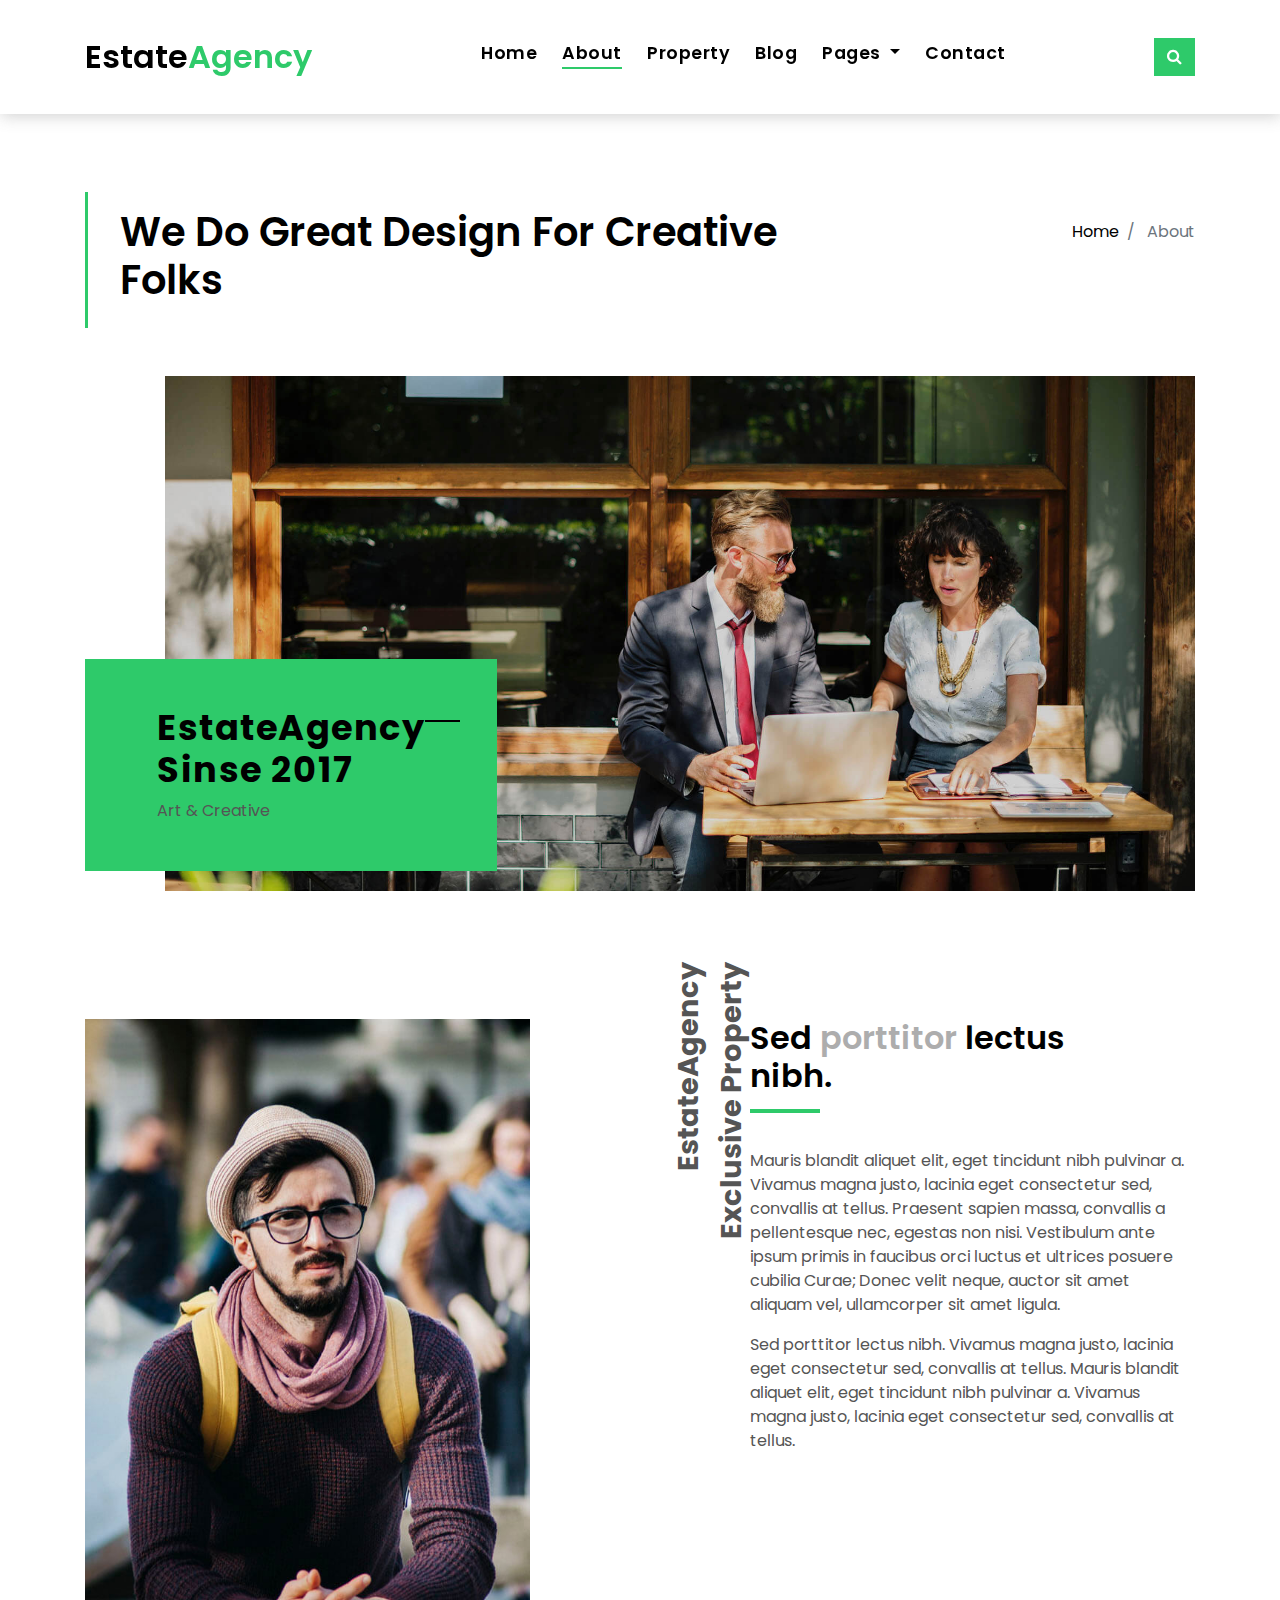
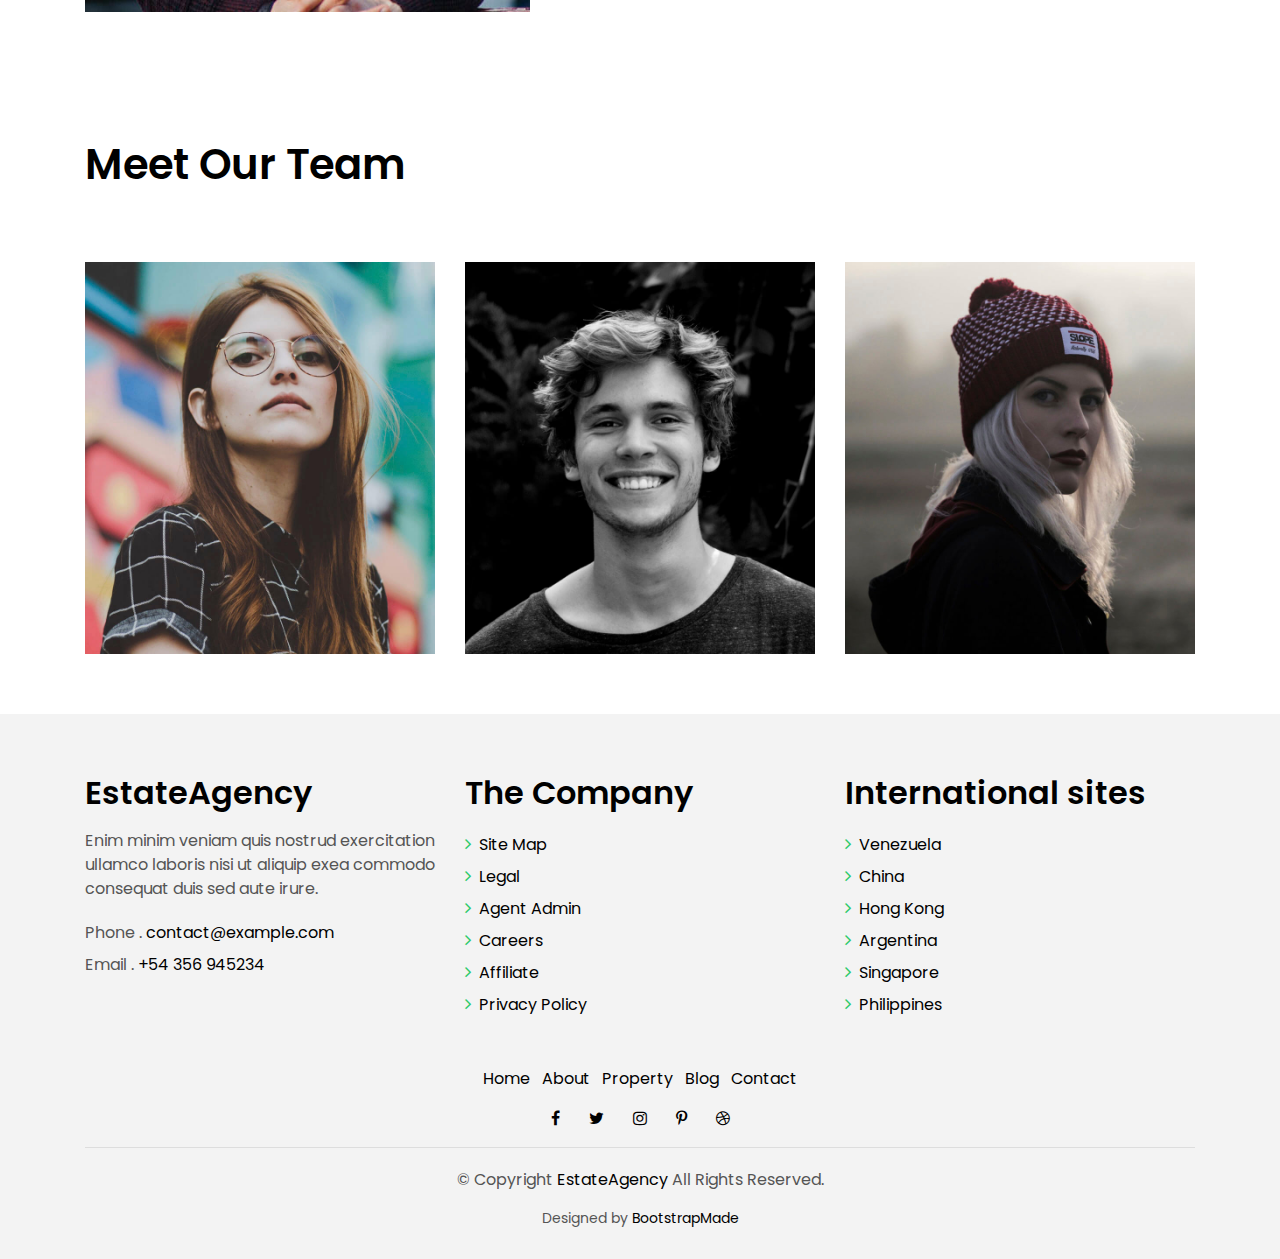
==== public/about.html @ a41eedb1 "Add files via upload" ====
<!DOCTYPE html>
<html lang="en">
<head>
  <meta charset="utf-8">
  <title>EstateAgency Bootstrap Template</title>
  <meta content="width=device-width, initial-scale=1.0" name="viewport">
  <meta content="" name="keywords">
  <meta content="" name="description">

  <!-- Favicons -->
  <link href="img/favicon.png" rel="icon">
  <link href="img/apple-touch-icon.png" rel="apple-touch-icon">

  <!-- Google Fonts -->
  <link href="https://fonts.googleapis.com/css?family=Poppins:300,400,500,600,700" rel="stylesheet">

  <!-- Bootstrap CSS File -->
  <link href="lib/bootstrap/css/bootstrap.min.css" rel="stylesheet">

  <!-- Libraries CSS Files -->
  <link href="lib/font-awesome/css/font-awesome.min.css" rel="stylesheet">
  <link href="lib/animate/animate.min.css" rel="stylesheet">
  <link href="lib/ionicons/css/ionicons.min.css" rel="stylesheet">
  <link href="lib/owlcarousel/assets/owl.carousel.min.css" rel="stylesheet">

  <!-- Main Stylesheet File -->
  <link href="css/style.css" rel="stylesheet">

  <!-- =======================================================
    Theme Name: EstateAgency
    Theme URL: https://bootstrapmade.com/real-estate-agency-bootstrap-template/
    Author: BootstrapMade.com
    License: https://bootstrapmade.com/license/
  ======================================================= -->
</head>

<body>

  <div class="click-closed"></div>
  <!--/ Form Search Star /-->
  <div class="box-collapse">
    <div class="title-box-d">
      <h3 class="title-d">Search Property</h3>
    </div>
    <span class="close-box-collapse right-boxed ion-ios-close"></span>
    <div class="box-collapse-wrap form">
      <form class="form-a">
        <div class="row">
          <div class="col-md-12 mb-2">
            <div class="form-group">
              <label for="Type">Keyword</label>
              <input type="text" class="form-control form-control-lg form-control-a" placeholder="Keyword">
            </div>
          </div>
          <div class="col-md-6 mb-2">
            <div class="form-group">
              <label for="Type">Type</label>
              <select class="form-control form-control-lg form-control-a" id="Type">
                <option>All Type</option>
                <option>For Rent</option>
                <option>For Sale</option>
                <option>Open House</option>
              </select>
            </div>
          </div>
          <div class="col-md-6 mb-2">
            <div class="form-group">
              <label for="city">City</label>
              <select class="form-control form-control-lg form-control-a" id="city">
                <option>All City</option>
                <option>Alabama</option>
                <option>Arizona</option>
                <option>California</option>
                <option>Colorado</option>
              </select>
            </div>
          </div>
          <div class="col-md-6 mb-2">
            <div class="form-group">
              <label for="bedrooms">Bedrooms</label>
              <select class="form-control form-control-lg form-control-a" id="bedrooms">
                <option>Any</option>
                <option>01</option>
                <option>02</option>
                <option>03</option>
              </select>
            </div>
          </div>
          <div class="col-md-6 mb-2">
            <div class="form-group">
              <label for="garages">Garages</label>
              <select class="form-control form-control-lg form-control-a" id="garages">
                <option>Any</option>
                <option>01</option>
                <option>02</option>
                <option>03</option>
                <option>04</option>
              </select>
            </div>
          </div>
          <div class="col-md-6 mb-2">
            <div class="form-group">
              <label for="bathrooms">Bathrooms</label>
              <select class="form-control form-control-lg form-control-a" id="bathrooms">
                <option>Any</option>
                <option>01</option>
                <option>02</option>
                <option>03</option>
              </select>
            </div>
          </div>
          <div class="col-md-6 mb-2">
            <div class="form-group">
              <label for="price">Min Price</label>
              <select class="form-control form-control-lg form-control-a" id="price">
                <option>Unlimite</option>
                <option>$50,000</option>
                <option>$100,000</option>
                <option>$150,000</option>
                <option>$200,000</option>
              </select>
            </div>
          </div>
          <div class="col-md-12">
            <button type="submit" class="btn btn-b">Search Property</button>
          </div>
        </div>
      </form>
    </div>
  </div>
  <!--/ Form Search End /-->

  <!--/ Nav Star /-->
  <nav class="navbar navbar-default navbar-trans navbar-expand-lg fixed-top">
    <div class="container">
      <button class="navbar-toggler collapsed" type="button" data-toggle="collapse" data-target="#navbarDefault"
        aria-controls="navbarDefault" aria-expanded="false" aria-label="Toggle navigation">
        <span></span>
        <span></span>
        <span></span>
      </button>
      <a class="navbar-brand text-brand" href="index.html">Estate<span class="color-b">Agency</span></a>
      <button type="button" class="btn btn-link nav-search navbar-toggle-box-collapse d-md-none" data-toggle="collapse"
        data-target="#navbarTogglerDemo01" aria-expanded="false">
        <span class="fa fa-search" aria-hidden="true"></span>
      </button>
      <div class="navbar-collapse collapse justify-content-center" id="navbarDefault">
        <ul class="navbar-nav">
          <li class="nav-item">
            <a class="nav-link" href="index.html">Home</a>
          </li>
          <li class="nav-item">
            <a class="nav-link active" href="about.html">About</a>
          </li>
          <li class="nav-item">
            <a class="nav-link" href="property-grid.html">Property</a>
          </li>
          <li class="nav-item">
            <a class="nav-link" href="blog-grid.html">Blog</a>
          </li>
          <li class="nav-item dropdown">
            <a class="nav-link dropdown-toggle" href="#" id="navbarDropdown" role="button" data-toggle="dropdown"
              aria-haspopup="true" aria-expanded="false">
              Pages
            </a>
            <div class="dropdown-menu" aria-labelledby="navbarDropdown">
              <a class="dropdown-item" href="property-single.html">Property Single</a>
              <a class="dropdown-item" href="blog-single.html">Blog Single</a>
              <a class="dropdown-item" href="agents-grid.html">Agents Grid</a>
              <a class="dropdown-item" href="agent-single.html">Agent Single</a>
            </div>
          </li>
          <li class="nav-item">
            <a class="nav-link" href="contact.html">Contact</a>
          </li>
        </ul>
      </div>
      <button type="button" class="btn btn-b-n navbar-toggle-box-collapse d-none d-md-block" data-toggle="collapse"
        data-target="#navbarTogglerDemo01" aria-expanded="false">
        <span class="fa fa-search" aria-hidden="true"></span>
      </button>
    </div>
  </nav>
  <!--/ Nav End /-->

  <!--/ Intro Single star /-->
  <section class="intro-single">
    <div class="container">
      <div class="row">
        <div class="col-md-12 col-lg-8">
          <div class="title-single-box">
            <h1 class="title-single">We Do Great Design For Creative Folks</h1>
          </div>
        </div>
        <div class="col-md-12 col-lg-4">
          <nav aria-label="breadcrumb" class="breadcrumb-box d-flex justify-content-lg-end">
            <ol class="breadcrumb">
              <li class="breadcrumb-item">
                <a href="#">Home</a>
              </li>
              <li class="breadcrumb-item active" aria-current="page">
                About
              </li>
            </ol>
          </nav>
        </div>
      </div>
    </div>
  </section>
  <!--/ Intro Single End /-->

  <!--/ About Star /-->
  <section class="section-about">
    <div class="container">
      <div class="row">
        <div class="col-sm-12">
          <div class="about-img-box">
            <img src="img/slide-about-1.jpg" alt="" class="img-fluid">
          </div>
          <div class="sinse-box">
            <h3 class="sinse-title">EstateAgency
              <span></span>
              <br> Sinse 2017</h3>
            <p>Art & Creative</p>
          </div>
        </div>
        <div class="col-md-12 section-t8">
          <div class="row">
            <div class="col-md-6 col-lg-5">
              <img src="img/about-2.jpg" alt="" class="img-fluid">
            </div>
            <div class="col-lg-2  d-none d-lg-block">
              <div class="title-vertical d-flex justify-content-start">
                <span>EstateAgency Exclusive Property</span>
              </div>
            </div>
            <div class="col-md-6 col-lg-5 section-md-t3">
              <div class="title-box-d">
                <h3 class="title-d">Sed
                  <span class="color-d">porttitor</span> lectus
                  <br> nibh.</h3>
              </div>
              <p class="color-text-a">
                Mauris blandit aliquet elit, eget tincidunt nibh pulvinar a. Vivamus magna justo, lacinia eget
                consectetur sed, convallis
                at tellus. Praesent sapien massa, convallis a pellentesque nec, egestas non nisi. Vestibulum
                ante ipsum primis in faucibus orci luctus et ultrices posuere cubilia Curae; Donec velit
                neque, auctor sit amet aliquam vel, ullamcorper sit amet ligula.
              </p>
              <p class="color-text-a">
                Sed porttitor lectus nibh. Vivamus magna justo, lacinia eget consectetur sed, convallis at tellus.
                Mauris blandit aliquet
                elit, eget tincidunt nibh pulvinar a. Vivamus magna justo, lacinia eget consectetur sed,
                convallis at tellus.
              </p>
            </div>
          </div>
        </div>
      </div>
    </div>
  </section>
  <!--/ About End /-->

  <!--/ Team Star /-->
  <section class="section-agents section-t8">
    <div class="container">
      <div class="row">
        <div class="col-md-12">
          <div class="title-wrap d-flex justify-content-between">
            <div class="title-box">
              <h2 class="title-a">Meet Our Team</h2>
            </div>
          </div>
        </div>
      </div>
      <div class="row">
        <div class="col-md-4">
          <div class="card-box-d">
            <div class="card-img-d">
              <img src="img/agent-7.jpg" alt="" class="img-d img-fluid">
            </div>
            <div class="card-overlay card-overlay-hover">
              <div class="card-header-d">
                <div class="card-title-d align-self-center">
                  <h3 class="title-d">
                    <a href="agent-single.html" class="link-two">Margaret Sotillo
                      <br> Escala</a>
                  </h3>
                </div>
              </div>
              <div class="card-body-d">
                <p class="content-d color-text-a">
                  Sed porttitor lectus nibh, Cras ultricies ligula sed magna dictum porta two.
                </p>
                <div class="info-agents color-a">
                  <p>
                    <strong>Phone: </strong> +54 356 945234</p>
                  <p>
                    <strong>Email: </strong> agents@example.com</p>
                </div>
              </div>
              <div class="card-footer-d">
                <div class="socials-footer d-flex justify-content-center">
                  <ul class="list-inline">
                    <li class="list-inline-item">
                      <a href="#" class="link-one">
                        <i class="fa fa-facebook" aria-hidden="true"></i>
                      </a>
                    </li>
                    <li class="list-inline-item">
                      <a href="#" class="link-one">
                        <i class="fa fa-twitter" aria-hidden="true"></i>
                      </a>
                    </li>
                    <li class="list-inline-item">
                      <a href="#" class="link-one">
                        <i class="fa fa-instagram" aria-hidden="true"></i>
                      </a>
                    </li>
                    <li class="list-inline-item">
                      <a href="#" class="link-one">
                        <i class="fa fa-pinterest-p" aria-hidden="true"></i>
                      </a>
                    </li>
                    <li class="list-inline-item">
                      <a href="#" class="link-one">
                        <i class="fa fa-dribbble" aria-hidden="true"></i>
                      </a>
                    </li>
                  </ul>
                </div>
              </div>
            </div>
          </div>
        </div>
        <div class="col-md-4">
          <div class="card-box-d">
            <div class="card-img-d">
              <img src="img/agent-6.jpg" alt="" class="img-d img-fluid">
            </div>
            <div class="card-overlay card-overlay-hover">
              <div class="card-header-d">
                <div class="card-title-d align-self-center">
                  <h3 class="title-d">
                    <a href="agent-single.html" class="link-two">Stiven Spilver
                      <br> Darw</a>
                  </h3>
                </div>
              </div>
              <div class="card-body-d">
                <p class="content-d color-text-a">
                  Sed porttitor lectus nibh, Cras ultricies ligula sed magna dictum porta two.
                </p>
                <div class="info-agents color-a">
                  <p>
                    <strong>Phone: </strong> +54 356 945234</p>
                  <p>
                    <strong>Email: </strong> agents@example.com</p>
                </div>
              </div>
              <div class="card-footer-d">
                <div class="socials-footer d-flex justify-content-center">
                  <ul class="list-inline">
                    <li class="list-inline-item">
                      <a href="#" class="link-one">
                        <i class="fa fa-facebook" aria-hidden="true"></i>
                      </a>
                    </li>
                    <li class="list-inline-item">
                      <a href="#" class="link-one">
                        <i class="fa fa-twitter" aria-hidden="true"></i>
                      </a>
                    </li>
                    <li class="list-inline-item">
                      <a href="#" class="link-one">
                        <i class="fa fa-instagram" aria-hidden="true"></i>
                      </a>
                    </li>
                    <li class="list-inline-item">
                      <a href="#" class="link-one">
                        <i class="fa fa-pinterest-p" aria-hidden="true"></i>
                      </a>
                    </li>
                    <li class="list-inline-item">
                      <a href="#" class="link-one">
                        <i class="fa fa-dribbble" aria-hidden="true"></i>
                      </a>
                    </li>
                  </ul>
                </div>
              </div>
            </div>
          </div>
        </div>
        <div class="col-md-4">
          <div class="card-box-d">
            <div class="card-img-d">
              <img src="img/agent-5.jpg" alt="" class="img-d img-fluid">
            </div>
            <div class="card-overlay card-overlay-hover">
              <div class="card-header-d">
                <div class="card-title-d align-self-center">
                  <h3 class="title-d">
                    <a href="agent-single.html" class="link-two">Emma Toledo
                      <br> Cascada</a>
                  </h3>
                </div>
              </div>
              <div class="card-body-d">
                <p class="content-d color-text-a">
                  Sed porttitor lectus nibh, Cras ultricies ligula sed magna dictum porta two.
                </p>
                <div class="info-agents color-a">
                  <p>
                    <strong>Phone: </strong> +54 356 945234</p>
                  <p>
                    <strong>Email: </strong> agents@example.com</p>
                </div>
              </div>
              <div class="card-footer-d">
                <div class="socials-footer d-flex justify-content-center">
                  <ul class="list-inline">
                    <li class="list-inline-item">
                      <a href="#" class="link-one">
                        <i class="fa fa-facebook" aria-hidden="true"></i>
                      </a>
                    </li>
                    <li class="list-inline-item">
                      <a href="#" class="link-one">
                        <i class="fa fa-twitter" aria-hidden="true"></i>
                      </a>
                    </li>
                    <li class="list-inline-item">
                      <a href="#" class="link-one">
                        <i class="fa fa-instagram" aria-hidden="true"></i>
                      </a>
                    </li>
                    <li class="list-inline-item">
                      <a href="#" class="link-one">
                        <i class="fa fa-pinterest-p" aria-hidden="true"></i>
                      </a>
                    </li>
                    <li class="list-inline-item">
                      <a href="#" class="link-one">
                        <i class="fa fa-dribbble" aria-hidden="true"></i>
                      </a>
                    </li>
                  </ul>
                </div>
              </div>
            </div>
          </div>
        </div>
      </div>
    </div>
  </section>
  <!--/ Team End /-->

  <!--/ footer Star /-->
  <section class="section-footer">
    <div class="container">
      <div class="row">
        <div class="col-sm-12 col-md-4">
          <div class="widget-a">
            <div class="w-header-a">
              <h3 class="w-title-a text-brand">EstateAgency</h3>
            </div>
            <div class="w-body-a">
              <p class="w-text-a color-text-a">
                Enim minim veniam quis nostrud exercitation ullamco laboris nisi ut aliquip exea commodo consequat duis
                sed aute irure.
              </p>
            </div>
            <div class="w-footer-a">
              <ul class="list-unstyled">
                <li class="color-a">
                  <span class="color-text-a">Phone .</span> contact@example.com</li>
                <li class="color-a">
                  <span class="color-text-a">Email .</span> +54 356 945234</li>
              </ul>
            </div>
          </div>
        </div>
        <div class="col-sm-12 col-md-4 section-md-t3">
          <div class="widget-a">
            <div class="w-header-a">
              <h3 class="w-title-a text-brand">The Company</h3>
            </div>
            <div class="w-body-a">
              <div class="w-body-a">
                <ul class="list-unstyled">
                  <li class="item-list-a">
                    <i class="fa fa-angle-right"></i> <a href="#">Site Map</a>
                  </li>
                  <li class="item-list-a">
                    <i class="fa fa-angle-right"></i> <a href="#">Legal</a>
                  </li>
                  <li class="item-list-a">
                    <i class="fa fa-angle-right"></i> <a href="#">Agent Admin</a>
                  </li>
                  <li class="item-list-a">
                    <i class="fa fa-angle-right"></i> <a href="#">Careers</a>
                  </li>
                  <li class="item-list-a">
                    <i class="fa fa-angle-right"></i> <a href="#">Affiliate</a>
                  </li>
                  <li class="item-list-a">
                    <i class="fa fa-angle-right"></i> <a href="#">Privacy Policy</a>
                  </li>
                </ul>
              </div>
            </div>
          </div>
        </div>
        <div class="col-sm-12 col-md-4 section-md-t3">
          <div class="widget-a">
            <div class="w-header-a">
              <h3 class="w-title-a text-brand">International sites</h3>
            </div>
            <div class="w-body-a">
              <ul class="list-unstyled">
                <li class="item-list-a">
                  <i class="fa fa-angle-right"></i> <a href="#">Venezuela</a>
                </li>
                <li class="item-list-a">
                  <i class="fa fa-angle-right"></i> <a href="#">China</a>
                </li>
                <li class="item-list-a">
                  <i class="fa fa-angle-right"></i> <a href="#">Hong Kong</a>
                </li>
                <li class="item-list-a">
                  <i class="fa fa-angle-right"></i> <a href="#">Argentina</a>
                </li>
                <li class="item-list-a">
                  <i class="fa fa-angle-right"></i> <a href="#">Singapore</a>
                </li>
                <li class="item-list-a">
                  <i class="fa fa-angle-right"></i> <a href="#">Philippines</a>
                </li>
              </ul>
            </div>
          </div>
        </div>
      </div>
    </div>
  </section>
  <footer>
    <div class="container">
      <div class="row">
        <div class="col-md-12">
          <nav class="nav-footer">
            <ul class="list-inline">
              <li class="list-inline-item">
                <a href="#">Home</a>
              </li>
              <li class="list-inline-item">
                <a href="#">About</a>
              </li>
              <li class="list-inline-item">
                <a href="#">Property</a>
              </li>
              <li class="list-inline-item">
                <a href="#">Blog</a>
              </li>
              <li class="list-inline-item">
                <a href="#">Contact</a>
              </li>
            </ul>
          </nav>
          <div class="socials-a">
            <ul class="list-inline">
              <li class="list-inline-item">
                <a href="#">
                  <i class="fa fa-facebook" aria-hidden="true"></i>
                </a>
              </li>
              <li class="list-inline-item">
                <a href="#">
                  <i class="fa fa-twitter" aria-hidden="true"></i>
                </a>
              </li>
              <li class="list-inline-item">
                <a href="#">
                  <i class="fa fa-instagram" aria-hidden="true"></i>
                </a>
              </li>
              <li class="list-inline-item">
                <a href="#">
                  <i class="fa fa-pinterest-p" aria-hidden="true"></i>
                </a>
              </li>
              <li class="list-inline-item">
                <a href="#">
                  <i class="fa fa-dribbble" aria-hidden="true"></i>
                </a>
              </li>
            </ul>
          </div>
          <div class="copyright-footer">
            <p class="copyright color-text-a">
              &copy; Copyright
              <span class="color-a">EstateAgency</span> All Rights Reserved.
            </p>
          </div>
          <div class="credits">
            <!--
              All the links in the footer should remain intact.
              You can delete the links only if you purchased the pro version.
              Licensing information: https://bootstrapmade.com/license/
              Purchase the pro version with working PHP/AJAX contact form: https://bootstrapmade.com/buy/?theme=EstateAgency
            -->
            Designed by <a href="https://bootstrapmade.com/">BootstrapMade</a>
          </div>
        </div>
      </div>
    </div>
  </footer>
  <!--/ Footer End /-->

  <a href="#" class="back-to-top"><i class="fa fa-chevron-up"></i></a>
  <div id="preloader"></div>

  <!-- JavaScript Libraries -->
  <script src="lib/jquery/jquery.min.js"></script>
  <script src="lib/jquery/jquery-migrate.min.js"></script>
  <script src="lib/popper/popper.min.js"></script>
  <script src="lib/bootstrap/js/bootstrap.min.js"></script>
  <script src="lib/easing/easing.min.js"></script>
  <script src="lib/owlcarousel/owl.carousel.min.js"></script>
  <script src="lib/scrollreveal/scrollreveal.min.js"></script>
  <!-- Contact Form JavaScript File -->
  <script src="contactform/contactform.js"></script>

  <!-- Template Main Javascript File -->
  <script src="js/main.js"></script>

</body>
</html>
---- public/css/style.css ----
/*
  Theme Name: EstateAgency
  Theme URL: https://bootstrapmade.com/real-estate-agency-bootstrap-template/
  Author: BootstrapMade.com
  License: https://bootstrapmade.com/license/
*/

/*======================================
//--//-->   STYLES GENERALES
======================================*/

body {
  font-family: 'Poppins', sans-serif;
  color: #555555;
}

h1,
h2,
h3,
h4,
h5,
h6 {
  color: #000000;
}

a {
  color: #000000;
  transition: all .5s ease;
}

a:hover {
  color: #2eca6a;
  text-decoration: none;
}

.link-two {
  color: #000000;
  transition: all .5s ease;
}

.link-two:hover {
  text-decoration: underline;
  color: #000000;
}

.link-one {
  color: #000000;
  transition: all .5s ease;
}

.link-one:hover {
  color: #000000;
  text-decoration: none;
}

.link-icon {
  color: #000000;
  font-weight: 500;
}

.link-icon span {
  font-size: 14px;
  padding-left: 4px;
  vertical-align: middle;
}

.link-a {
  color: #ffffff;
  text-decoration: none;
}

.link-a:hover {
  color: #ffffff;
  text-decoration: none;
}

.link-a span {
  font-size: 18px;
  vertical-align: middle;
  margin-left: 5px;
}

.text-brand {
  color: #000000;
  font-size: 2rem;
  font-weight: 600;
}

.color-a {
  color: #000000;
}

.color-b {
  color: #2eca6a;
}

.color-d {
  color: #adadad;
}

.color-text-a {
  color: #555555;
}

.no-margin {
  margin: 0;
}

/*------/ Nav Pills  /------*/

.nav-pills-a.nav-pills .nav-link {
  color: #000000;
  position: relative;
  font-weight: 600;
}

.nav-pills-a.nav-pills .nav-link.active {
  background-color: transparent;
}

.nav-pills-a.nav-pills .nav-link.active:after {
  content: '';
  position: absolute;
  left: 0;
  bottom: -1px;
  width: 100%;
  height: 2px;
  background-color: #2eca6a;
  z-index: 2;
}

/*------/ Bg Image /------*/

.bg-image {
  background-repeat: no-repeat;
  background-attachment: fixed;
  background-size: cover;
  background-position: center center;
}

/*------/ List a /------*/

.list-a {
  display: inline-block;
  line-height: 2;
  padding: 0;
  list-style: none;
}

.list-a li {
  position: relative;
  width: 50%;
  float: left;
  padding-left: 25px;
  padding-right: 5px;
}

.list-a li:before {
  content: '';
  width: 10px;
  height: 2px;
  position: absolute;
  background-color: #313131;
  top: 15px;
  left: 0;
}

/*------/ Pagination-a /------*/

.pagination-a .pagination .page-link {
  margin: 0 .2rem;
  border-color: transparent;
  padding: .5rem .8rem;
  color: #000000;
}

.pagination-a .pagination .page-link:hover,
.pagination-a .pagination .page-link:active,
.pagination-a .pagination .page-link:focus {
  background-color: #2eca6a;
}

.pagination-a .pagination .page-link span {
  font-size: 1.2rem;
}

.pagination-a .pagination .next .page-link {
  padding: .4rem .9rem;
}

.pagination-a .pagination .page-item:last-child .page-link {
  border-top-right-radius: 0;
  border-bottom-right-radius: 0;
}

.pagination-a .pagination .page-item:first-child .page-link {
  border-top-left-radius: 0;
  border-bottom-left-radius: 0;
}

.pagination-a .pagination .page-item.disabled .page-link {
  padding: .4rem .9rem;
  color: #555555;
}

.pagination-a .pagination .page-item.active .page-link {
  background-color: #2eca6a;
}

.a {
  color: #2eca6a;
  font-size: 1.3rem;
}

/*------/ Icon Box /------*/

.icon-box .icon-box-icon {
  display: table-cell;
  vertical-align: top;
  font-size: 36px;
  color: #000000;
  width: 50px;
  padding-top: 8px;
}

.icon-box .icon-box-content {
  padding-top: 18px;
}

/*------/ Space Padding /------*/

.section-t8 {
  padding-top: 8rem;
}

.section-t4 {
  padding-top: 4rem;
}

.section-t3 {
  padding-top: 3rem;
}

.section-b2 {
  padding-bottom: 2rem;
}

.section-tb85 {
  padding: 8rem 0 5rem 0;
}

/*------/ Title /------*/

.title-wrap {
  padding-bottom: 4rem;
}

.title-a {
  font-size: 2.6rem;
  font-weight: 600;
}

.title-link {
  font-size: 1.2rem;
  font-weight: 300;
  padding-top: 1.2rem;
}

.title-link a {
  color: #313131;
}

.title-link span {
  font-size: 20px;
  padding-left: 4px;
  vertical-align: middle;
}

.title-box-d {
  padding-bottom: 1.8rem;
  margin-bottom: 1rem;
  position: relative;
}

.title-box-d .title-d {
  font-weight: 600;
  font-size: 2rem;
}

.title-box-d .title-d:after {
  content: '';
  position: absolute;
  width: 70px;
  height: 4px;
  background-color: #2eca6a;
  bottom: 20px;
  left: 0;
}

/*------/ Display Table & Table Cell /------*/

.display-table {
  width: 100%;
  height: 100%;
  display: table;
}

.table-cell {
  display: table-cell;
  vertical-align: middle;
}

/*------/ Ul Resect /------*/

.ul-resect ul,
.list-a ul,
.box-comments ul {
  list-style: none;
  padding-left: 0;
  margin-bottom: 0;
}

/*------/ Overlay /------*/

.overlay-a {
  background: linear-gradient(to bottom, rgba(0, 0, 0, 0) 0%, rgba(0, 0, 0, 0.2) 27%, rgba(0, 0, 0, 0.65) 90%);
}

.overlay {
  position: absolute;
  top: 0;
  left: 0px;
  padding: 0;
  height: 100%;
  width: 100%;
}

/*------/ Owl carousel /------*/

.owl-theme .owl-dots {
  text-align: center;
  margin-top: 18px;
}

.owl-theme .owl-dots .owl-dot {
  display: inline-block;
}

.owl-theme .owl-dots .owl-dot span {
  width: 16px;
  height: 9px;
  margin: 5px 5px;
  background: #000000;
  border: 0px solid #000000;
  display: block;
  transition: all 0.6s ease-in-out;
  cursor: pointer;
  border-radius: 0px;
}

.owl-theme .owl-dots .owl-dot:hover span {
  background-color: #2eca6a;
}

.owl-theme .owl-dots .owl-dot.active span {
  background-color: #2eca6a;
  width: 35px;
}

.owl-arrow .owl-nav {
  position: absolute;
  top: 0;
  right: 0;
  font-size: 1.8rem;
}

.owl-arrow .owl-nav .owl-prev,
.owl-arrow .owl-nav .owl-next {
  display: inline-block;
  transition: all 0.6s ease-in-out;
  color: #000000;
}

.owl-arrow .owl-nav .owl-prev.disabled,
.owl-arrow .owl-nav .owl-next.disabled {
  transition: all 0.6s ease-in-out;
  color: #adadad;
}

.owl-arrow .owl-nav .owl-next {
  margin-left: 15px;
}

.nav-arrow-a .owl-arrow .owl-nav {
  font-size: 1.8rem;
  margin-top: -110px;
}

.nav-arrow-a .owl-arrow .owl-nav .owl-next {
  margin-left: 15px;
}

.nav-arrow-b .owl-arrow .owl-nav {
  position: absolute;
  top: 0;
  right: 0;
  font-size: 1.2rem;
}

.nav-arrow-b .owl-arrow .owl-nav .owl-prev,
.nav-arrow-b .owl-arrow .owl-nav .owl-next {
  padding: .7rem 1.5rem !important;
  display: inline-block;
  transition: all 0.6s ease-in-out;
  color: #ffffff;
  background-color: #2eca6a;
  opacity: .9;
}

.nav-arrow-b .owl-arrow .owl-nav .owl-prev.disabled,
.nav-arrow-b .owl-arrow .owl-nav .owl-next.disabled {
  transition: all 0.6s ease-in-out;
  color: #ffffff;
}

.nav-arrow-b .owl-arrow .owl-nav .owl-prev:hover,
.nav-arrow-b .owl-arrow .owl-nav .owl-next:hover {
  background-color: #26a356;
}

.nav-arrow-b .owl-arrow .owl-nav .owl-next {
  margin-left: 0px;
}

/*------/ Socials /------*/

.socials-a .list-inline-item:not(:last-child) {
  margin-right: 25px;
}

/* Back to top button */

.back-to-top {
  position: fixed;
  display: none;
  background: #2eca6a;
  color: #fff;
  width: 44px;
  height: 44px;
  text-align: center;
  line-height: 1;
  font-size: 16px;
  border-radius: 50%;
  right: 15px;
  bottom: 15px;
  transition: background 0.5s;
  z-index: 11;
}

.back-to-top i {
  padding-top: 12px;
  color: #fff;
}

/* Prelaoder */

#preloader {
  position: fixed;
  top: 0;
  left: 0;
  right: 0;
  bottom: 0;
  z-index: 9999;
  overflow: hidden;
  background: #fff;
}

#preloader:before {
  content: "";
  position: fixed;
  top: calc(50% - 30px);
  left: calc(50% - 30px);
  border: 6px solid #f2f2f2;
  border-top: 6px solid #2eca6a;
  border-radius: 50%;
  width: 60px;
  height: 60px;
  -webkit-animation: animate-preloader 1s linear infinite;
  animation: animate-preloader 1s linear infinite;
}

@-webkit-keyframes animate-preloader {
  0% {
    -webkit-transform: rotate(0deg);
    transform: rotate(0deg);
  }

  100% {
    -webkit-transform: rotate(360deg);
    transform: rotate(360deg);
  }
}

@keyframes animate-preloader {
  0% {
    -webkit-transform: rotate(0deg);
    transform: rotate(0deg);
  }

  100% {
    -webkit-transform: rotate(360deg);
    transform: rotate(360deg);
  }
}

/*======================================
//--//-->   NAVBAR
======================================*/

.navbar-default {
  transition: all .5s ease-in-out;
  background-color: #ffffff;
  padding-top: 28px;
  padding-bottom: 28px;
  -webkit-backface-visibility: hidden;
  backface-visibility: hidden;
  box-shadow: 1px 2px 15px rgba(100, 100, 100, 0.3);
}

.navbar-default .nav-search {
  color: #000000;
  font-size: 1.5rem;
}

.navbar-default.navbar-reduce {
  box-shadow: 1px 2px 15px rgba(100, 100, 100, 0.3);
}

.navbar-default.navbar-trans,
.navbar-default.navbar-reduce {
  -webkit-backface-visibility: hidden;
  backface-visibility: hidden;
}

.navbar-default.navbar-trans .nav-item,
.navbar-default.navbar-reduce .nav-item {
  position: relative;
  padding-right: 10px;
  padding-bottom: 8px;
  margin-left: 0;
}

.navbar-default.navbar-trans .nav-link,
.navbar-default.navbar-reduce .nav-link {
  font-size: 1.1rem;
  color: #000000;
  font-weight: 600;
  letter-spacing: 0.030em;
  transition: all 0.1s ease-in-out;
  position: relative;
  padding-left: 0;
  padding-right: 0;
}

.navbar-default.navbar-trans .nav-link:before,
.navbar-default.navbar-reduce .nav-link:before {
  content: '';
  position: absolute;
  bottom: 5px;
  left: 0;
  width: 100%;
  height: 2px;
  z-index: 0;
  background-color: #2eca6a;
  -webkit-transform: scaleX(0);
  transform: scaleX(0);
  -webkit-transform-origin: right;
  transform-origin: right;
  transition: opacity .2s ease-out 0.3s, -webkit-transform .2s ease-out;
  transition: transform .2s ease-out, opacity .2s ease-out 0.3s;
  transition: transform .2s ease-out, opacity .2s ease-out 0.3s, -webkit-transform .2s ease-out;
}

.navbar-default.navbar-trans .nav-link:hover,
.navbar-default.navbar-reduce .nav-link:hover {
  color: #000000;
}

.navbar-default.navbar-trans .nav-link:hover:before,
.navbar-default.navbar-reduce .nav-link:hover:before {
  -webkit-transform: scaleX(1);
  transform: scaleX(1);
  -webkit-transform-origin: left;
  transform-origin: left;
}

.navbar-default.navbar-trans .show > .nav-link:before,
.navbar-default.navbar-trans .active > .nav-link:before,
.navbar-default.navbar-trans .nav-link.show:before,
.navbar-default.navbar-trans .nav-link.active:before,
.navbar-default.navbar-reduce .show > .nav-link:before,
.navbar-default.navbar-reduce .active > .nav-link:before,
.navbar-default.navbar-reduce .nav-link.show:before,
.navbar-default.navbar-reduce .nav-link.active:before {
  -webkit-transform: scaleX(1);
  transform: scaleX(1);
}

.navbar-default.navbar-trans .nav-link:before {
  background-color: #2eca6a;
}

.navbar-default.navbar-trans .nav-link:hover {
  color: #000000;
}

.navbar-default.navbar-trans .show > .nav-link,
.navbar-default.navbar-trans .active > .nav-link,
.navbar-default.navbar-trans .nav-link.show,
.navbar-default.navbar-trans .nav-link.active {
  color: #000000;
}

.navbar-default.navbar-reduce {
  transition: all .5s ease-in-out;
  padding-top: 19px;
  padding-bottom: 19px;
}

.navbar-default.navbar-reduce .nav-link {
  color: #000000;
}

.navbar-default.navbar-reduce .nav-link:before {
  background-color: #2eca6a;
}

.navbar-default.navbar-reduce .nav-link:hover {
  color: #000000;
}

.navbar-default.navbar-reduce .show > .nav-link,
.navbar-default.navbar-reduce .active > .nav-link,
.navbar-default.navbar-reduce .nav-link.show,
.navbar-default.navbar-reduce .nav-link.active {
  color: #000000;
}

.navbar-default.navbar-reduce .navbar-brand {
  color: #000000;
}

.navbar-default .dropdown .dropdown-menu {
  border-top: 0;
  border-left: 4px solid #2eca6a;
  border-right: 0;
  border-bottom: 0;
  -webkit-transform: translate3d(0px, -40px, 0px);
  transform: translate3d(0px, -40px, 0px);
  opacity: 0;
  filter: alpha(opacity=0);
  visibility: hidden;
  transition: all 0.5s cubic-bezier(0.3, 0.65, 0.355, 1) 0s, opacity 0.31s ease 0s, height 0s linear 0.36s;
  margin: 0;
  border-radius: 0;
  padding: 12px 0;
}

.navbar-default .dropdown .dropdown-menu .dropdown-item {
  padding: 12px 18px;
  transition: all 500ms ease;
  font-weight: 600;
  min-width: 220px;
}

.navbar-default .dropdown .dropdown-menu .dropdown-item:hover {
  background-color: #ffffff;
  color: #2eca6a;
  transition: all 500ms ease;
}

.navbar-default .dropdown .dropdown-menu .dropdown-item.active {
  background-color: #ffffff;
  color: #2eca6a;
}

.navbar-default .dropdown:hover .dropdown-menu {
  -webkit-transform: translate3d(0px, 0px, 0px);
  transform: translate3d(0px, 0px, 0px);
  visibility: visible;
  opacity: 1;
  filter: alpha(opacity=1);
}

/*------/ Hamburger Navbar /------*/

.navbar-toggler {
  position: relative;
}

.navbar-toggler:focus,
.navbar-toggler:active {
  outline: 0;
}

.navbar-toggler span {
  display: block;
  background-color: #000000;
  height: 3px;
  width: 25px;
  margin-top: 4px;
  margin-bottom: 4px;
  -webkit-transform: rotate(0deg);
  transform: rotate(0deg);
  left: 0;
  opacity: 1;
}

.navbar-toggler span:nth-child(1),
.navbar-toggler span:nth-child(3) {
  transition: -webkit-transform .35s ease-in-out;
  transition: transform .35s ease-in-out;
  transition: transform .35s ease-in-out, -webkit-transform .35s ease-in-out;
}

.navbar-toggler:not(.collapsed) span:nth-child(1) {
  position: absolute;
  left: 12px;
  top: 10px;
  -webkit-transform: rotate(135deg);
  transform: rotate(135deg);
  opacity: 0.9;
}

.navbar-toggler:not(.collapsed) span:nth-child(2) {
  height: 12px;
  visibility: hidden;
  background-color: transparent;
}

.navbar-toggler:not(.collapsed) span:nth-child(3) {
  position: absolute;
  left: 12px;
  top: 10px;
  -webkit-transform: rotate(-135deg);
  transform: rotate(-135deg);
  opacity: 0.9;
}

/*======================================
//--//-->   BOX COLAPSE
======================================*/

.box-collapse {
  position: fixed;
  top: 0;
  bottom: 0;
  right: 0;
  width: 100%;
  z-index: 1040;
  background-color: #ffffff;
  -webkit-transform: translateX(100%);
  transform: translateX(100%);
  transition: all 0.6s ease;
}

.box-collapse .title-box-d {
  top: 30px;
  left: 60px;
  opacity: 0;
  transition: all 1s ease;
  transition-delay: .3s;
}

.box-collapse-wrap {
  opacity: 0;
  position: absolute;
  left: 0;
  top: 6.5rem;
  bottom: 5rem;
  padding-left: 10%;
  padding-right: 10%;
  overflow-x: hidden;
  overflow-y: auto;
  margin: 0;
  -webkit-transform: translateY(3rem);
  transform: translateY(3rem);
  transition: opacity 0.5s 0.5s ease, -webkit-transform 0.5s 0.5s ease;
  transition: transform 0.5s 0.5s ease, opacity 0.5s 0.5s ease;
  transition: transform 0.5s 0.5s ease, opacity 0.5s 0.5s ease, -webkit-transform 0.5s 0.5s ease;
}

.box-collapse-open .click-closed {
  visibility: visible;
}

.box-collapse-open .box-collapse {
  -webkit-transform: translateX(0);
  transform: translateX(0);
  box-shadow: 0 0 65px rgba(0, 0, 0, 0.07);
  opacity: 1;
}

.box-collapse-open .box-collapse .title-box-d {
  -webkit-transform: translate(0);
  transform: translate(0);
  opacity: 1;
}

.box-collapse-open .box-collapse-wrap {
  -webkit-transform: translate(0);
  transform: translate(0);
  opacity: 1;
}

.box-collapse-closed .box-collapse {
  opacity: .7;
  transition-delay: 0s;
}

.box-collapse-closed .box-collapse .title-box-d {
  opacity: 0;
  transition-delay: 0s;
}

.box-collapse-closed .box-collapse .form-a {
  opacity: 0;
  transition-delay: 0s;
}

.click-closed {
  position: fixed;
  top: 0;
  left: 0;
  width: 100%;
  height: 100%;
  visibility: hidden;
  z-index: 1035;
  background-color: #000000;
  opacity: .4;
}

.close-box-collapse {
  position: absolute;
  z-index: 1050;
  top: 2rem;
  font-size: 3.5rem;
  line-height: 1;
  color: #000000;
  cursor: pointer;
  transition: all 0.3s ease;
}

.right-boxed {
  right: 4.2857rem;
}

/*======================================
//--//-->   INTRO
======================================*/

.intro {
  height: 100vh;
  position: relative;
  color: #ffffff;
}

.intro .owl-theme .owl-dots {
  position: absolute;
  bottom: 70px;
  right: 50px;
}

.intro .owl-theme .owl-dots .owl-dot span {
  background: #ffffff;
  border: 0px solid #ffffff;
}

.intro .owl-theme .owl-dots .owl-dot:hover span {
  background-color: #2eca6a;
}

.intro .owl-theme .owl-dots .owl-dot.active span {
  background-color: #2eca6a;
}

.intro .intro-item {
  padding-top: 2rem;
}

.intro .carousel-item-a {
  position: relative;
  height: 100vh;
}

.intro .carousel-item-a.bg-image {
  background-attachment: scroll;
}

.intro .intro-content {
  position: absolute;
}

.intro .intro-body {
  padding-left: 1rem;
}

.intro .intro-body .price-a {
  color: #ffffff;
  padding: 1rem 1.5rem;
  border: 2px solid #2eca6a;
  border-radius: 50px;
  text-transform: uppercase;
  letter-spacing: 0.030em;
}

.intro .spacial {
  -webkit-animation-delay: .2s;
  animation-delay: .2s;
  color: #ffffff;
}

.intro .intro-title-top {
  -webkit-animation-delay: .6s;
  animation-delay: .6s;
  margin-bottom: 1rem;
  font-size: .9rem;
  color: #ffffff;
  letter-spacing: .05em;
}

.intro .intro-title {
  transition-duration: 9s !important;
  color: #ffffff;
  font-weight: 700;
  font-size: 2.8rem;
  text-transform: uppercase;
}

.intro .intro-subtitle {
  font-size: 1.5rem;
  font-weight: 300;
}

.intro .intro-subtitle.intro-price {
  padding-top: 1rem;
  font-size: 1.2rem;
}

/*------/ Intro Single /------*/

.intro-single {
  padding: 12rem 0 3rem;
}

.intro-single .title-single-box {
  padding: 1rem 0 1rem 2rem;
}

.intro-single .title-single-box {
  border-left: 3px solid #2eca6a;
}

.intro-single .title-single-box .title-single {
  font-weight: 600;
  font-size: 2.2rem;
}

.intro-single .breadcrumb-box {
  padding: 1rem 0 0 .5rem;
}

.intro-single .breadcrumb {
  background-color: transparent;
  padding-right: 0;
  padding-left: 0;
}

/*======================================
//--//-->   CARD GENERAL
======================================*/

.card-box-a,
.card-box-b,
.card-box-d {
  position: relative;
  overflow: hidden;
  -webkit-backface-visibility: hidden;
  backface-visibility: hidden;
}

.card-box-a .img-a,
.card-box-a .img-b,
.card-box-b .img-a,
.card-box-b .img-b {
  transition: .8s all ease-in-out;
}

.card-overlay {
  position: absolute;
  width: 100%;
  height: 100%;
  top: 0;
  left: 0;
}

.card-shadow {
  -webkit-backface-visibility: hidden;
  backface-visibility: hidden;
}

.card-shadow:before {
  content: ' ';
  position: absolute;
  top: 0;
  left: 0;
  width: 100%;
  height: 100%;
  z-index: 1;
  background: linear-gradient(to bottom, rgba(0, 0, 0, 0) 0%, rgba(0, 0, 0, 0.2) 27%, rgba(0, 0, 0, 0.65) 90%);
}

/*======================================
//--//-->   PROPERTY - CARD-A
======================================*/

.card-overlay-a-content {
  transition: all .5s ease-in;
  position: absolute;
  width: 100%;
  bottom: 0px;
  z-index: 2;
}

.card-header-a {
  padding: 0 1rem;
}

.card-header-a .card-title-a {
  color: #ffffff;
  margin-bottom: 0;
  padding-bottom: .7rem;
}

.card-header-a .card-title-a a {
  color: #ffffff;
  text-decoration: none;
}

.card-body-a {
  z-index: 2;
  transition: all .5s ease-in;
  padding: 0rem 1rem 2rem 1rem;
}

.card-body-a .price-box {
  padding-bottom: .5rem;
}

.price-a {
  color: #ffffff;
  padding: .6rem .8rem;
  border: 2px solid #2eca6a;
  border-radius: 50px;
  text-transform: uppercase;
  letter-spacing: 0.030em;
}

.card-footer-a {
  width: 100%;
  position: absolute;
  z-index: 2;
  background-color: #2eca6a;
}

.card-info {
  list-style: none;
  margin-bottom: 0;
  padding: .5rem 0;
}

.card-info .card-info-title {
  font-size: 1rem;
  color: #313131;
}

.card-info li span {
  color: #ffffff;
  font-size: .9rem;
}

/*------/ Property Grid /-----*/

.property-grid .grid-option {
  text-align: right;
  margin-bottom: 2rem;
}

.property-grid .grid-option .custom-select {
  border-radius: 0;
  width: 200px;
  border-color: #313131;
}

.property-grid .grid-option .custom-select:hover,
.property-grid .grid-option .custom-select:active,
.property-grid .grid-option .custom-select:focus {
  border-color: #313131;
}

.property-grid .grid-option .custom-select option {
  border-color: #313131;
}

/*------/ Property Single /-----*/

.gallery-property {
  margin-bottom: 3rem;
}

.property-price {
  margin: 0 auto;
}

.property-price .card-header-c {
  padding: 0;
}

.summary-list {
  padding-right: 1rem;
  color: #000000;
}

.summary-list .list {
  padding: 0;
  line-height: 2;
}

.summary-list .list span {
  color: #555555;
}

.property-agent .title-agent {
  font-weight: 600;
}

.property-agent ul {
  line-height: 2;
  color: #000000;
}

.property-agent .socials-a {
  text-align: center;
}

/*======================================
//--//-->   NEWS - CARD-B
======================================*/

.card-header-b {
  padding: 1rem;
  color: #ffffff;
  position: absolute;
  bottom: 20px;
  z-index: 2;
}

.card-header-b .category-b {
  font-size: .9rem;
  background-color: #2eca6a;
  padding: .3rem .7rem;
  color: #313131;
  letter-spacing: 0.030em;
  border-radius: 50px;
  text-decoration: none;
}

.card-header-b .title-2 {
  margin-bottom: 0;
  padding: .6rem 0;
  font-size: 1.5rem;
}

.card-header-b .title-2 a {
  color: #ffffff;
  text-decoration: none;
}

.card-header-b .date-b {
  color: #d8d8d8;
  font-size: 1rem;
}

/*------/ News Single /------*/

.post-information {
  padding: 3rem 0;
}

.post-content {
  font-size: 1.1rem;
  font-weight: 300;
  line-height: 1.6;
}

.post-content .post-intro {
  font-size: 1.7rem;
  font-weight: 300;
  margin-bottom: 4rem;
  line-height: 1.6;
  color: #000000;
  font-weight: 400;
}

.post-content p {
  margin-bottom: 1.7rem;
}

.post-content .blockquote {
  padding: 1rem 3rem 1.7rem 3rem;
  border-left: 3px solid #2eca6a;
  color: #000000;
}

.post-content .blockquote footer {
  text-align: left;
  padding: 0;
}

.post-footer {
  padding: 3rem 0 4rem;
}

.post-share .socials {
  display: inline-block;
}

.post-share .socials li {
  margin-left: .6rem;
}

/*------/ Comments /------*/

.box-comments .list-comments li {
  padding-bottom: 3.5rem;
}

.box-comments .list-comments .comment-avatar {
  display: table-cell;
  vertical-align: top;
}

.box-comments .list-comments .comment-avatar img {
  width: 80px;
  height: 80px;
}

.box-comments .list-comments .comment-author {
  font-size: 1.3rem;
}

.box-comments .list-comments .comment-details {
  display: table-cell;
  vertical-align: top;
  padding-left: 25px;
}

.box-comments .list-comments .comment-description {
  padding: .8rem 0 .5rem 0;
}

.box-comments .list-comments a {
  color: #000000;
}

.box-comments .list-comments span {
  display: block;
  color: #2B2A2A;
  font-style: italic;
}

.box-comments .comment-children {
  margin-left: 40px;
}

/*======================================
//--//-->   SERVICES - CARD-C
======================================*/

.card-box-c {
  position: relative;
}

.card-header-c {
  padding: 0 1rem 1rem 1rem;
}

.card-body-c {
  padding: .5rem .5rem 0 .5rem;
}

.card-footer-c {
  padding-left: .5rem;
}

.card-box-ico {
  padding: 1rem 3rem 1rem 2.5rem;
  border: 5px solid #2eca6a;
}

.card-box-ico span {
  font-size: 4rem;
  color: #000000;
}

.title-c {
  font-size: 2.5rem;
  font-weight: 600;
  margin-left: -40px;
}

/*======================================
//--//-->   AGENTS - CARD-D
======================================*/

.card-box-d .card-overlay-hover {
  transition: all .2s ease-in-out;
  padding: 15px 40px 15px 35px;
}

.card-box-d .title-d {
  transition: .3s ease-in-out;
  font-size: 2rem;
  font-weight: 600;
  margin: 1rem 0;
  -webkit-transform: translateY(-20px);
  transform: translateY(-20px);
  opacity: 0;
}

.card-box-d .content-d {
  opacity: 0;
  transition: .5s ease-in-out;
  -webkit-transform: translateY(-40px);
  transform: translateY(-40px);
}

.card-box-d .info-agents {
  opacity: 0;
  transition: .5s ease-in-out;
}

.card-box-d .card-footer-d {
  transition: .5s ease-in-out;
  -webkit-transform: translateY(40px);
  transform: translateY(40px);
  opacity: 0;
  position: absolute;
  width: 100%;
  bottom: 10px;
  left: 0;
}

.card-box-d .list-inline-item:not(:last-child) {
  margin-right: 25px;
}

.card-box-d:hover .card-overlay-hover {
  background-color: #2eca6a;
  opacity: .9;
}

.card-box-d:hover .title-d,
.card-box-d:hover .content-d,
.card-box-d:hover .info-agents,
.card-box-d:hover .card-footer-d {
  opacity: 1;
  -webkit-transform: translateY(0);
  transform: translateY(0);
}

/*------/ Agent Single /------*/

.agent-info-box .socials-footer {
  margin-top: 2rem;
}

.agent-info-box .socials-footer li {
  margin-right: 1.5rem;
}

/*======================================
//--//-->   ABOUT
======================================*/

.section-about .title-vertical {
  position: absolute;
  letter-spacing: 0;
  -webkit-transform: rotate(-90deg);
  transform: rotate(-90deg);
  top: 50px;
  text-align: left;
  font-size: 1.8rem;
  width: 300px;
  font-weight: 700;
  text-align: right;
}

.about-img-box {
  padding-left: 1rem;
  position: relative;
}

.sinse-box {
  background-color: #2eca6a;
  padding: 1rem 2rem;
  position: absolute;
  left: 15px;
  bottom: 10px;
}

.sinse-box .sinse-title {
  font-weight: 700;
  letter-spacing: 0.043em;
  font-size: 1rem;
}

.sinse-box .sinse-title span {
  position: absolute;
}

.sinse-box .sinse-title span:after {
  content: ' ';
  width: 35px;
  height: 2px;
  background-color: #000000;
  position: absolute;
  bottom: -15px;
}

.sinse-box p {
  margin-bottom: 0;
  font-size: .7rem;
}

/*======================================
//--//-->   TESTIMONIALS
======================================*/

.testimonials-box {
  padding: 1rem 0;
}

.testimonials-box .testimonial-avatar {
  width: 80px !important;
  display: -webkit-inline-box !important;
  display: -webkit-inline-flex !important;
  display: -ms-inline-flexbox !important;
  display: inline-flex !important;
  border-radius: 50%;
}

.testimonial-ico {
  text-align: center;
}

.testimonial-ico span {
  font-size: 1.8rem;
  background-color: #2eca6a;
  color: #ffffff;
  padding: .4rem 1rem;
  border-radius: 50px;
}

.testimonial-text {
  font-style: italic;
  margin-top: 25px;
  padding: 1.5rem 1.5rem;
  background-color: #f3f3f3;
  position: relative;
}

.testimonial-text:after {
  content: "";
  position: absolute;
  top: 100%;
  left: 25px;
  width: 0px;
  height: 0px;
  border-top: 15px solid #f3f3f3;
  border-left: 15px solid transparent;
  border-right: 15px solid transparent;
}

.testimonial-author-box {
  margin-top: 2rem;
}

.testimonial-author {
  margin-left: 1rem;
  display: -webkit-inline-box;
  display: -webkit-inline-flex;
  display: -ms-inline-flexbox;
  display: inline-flex;
  font-size: 1.2rem;
  color: #000000;
}

/*======================================
//--//-->   FOOTER
======================================*/

.section-footer {
  padding-top: 60px;
  margin-top: 60px;
  background: #f3f3f3;
}

.section-footer ul {
  line-height: 2;
}

.section-footer .item-list-a i {
  font-size: 18px;
  padding-right: 4px;
  color: #2eca6a;
}

.section-footer .widget-a .w-title-a {
  margin-bottom: 1rem;
}

footer {
  background: #f3f3f3;
  text-align: center;
  padding: 30px 0;
}

footer .copyright-footer {
  border-top: 1px solid #ddd;
  padding-top: 20px;
}

footer .credits {
  font-size: 14px;
}

/*======================================
//--//-->   FORM INPUT
======================================*/

.form-a #sendmessage {
  color: #2eca6a;
  border: 1px solid #26a356;
  display: none;
  text-align: center;
  padding: 15px;
  font-weight: 600;
  margin-bottom: 15px;
}

.form-a #errormessage {
  color: red;
  display: none;
  border: 1px solid red;
  text-align: center;
  padding: 15px;
  font-weight: 600;
  margin-bottom: 15px;
}

.form-a #sendmessage.show,
.form-a #errormessage.show,
.form-a .show {
  display: block;
}

.form-a .validation {
  color: red;
  display: none;
  margin: 4px 0 20px 0;
  font-weight: 400;
  font-size: 13px;
}

.form-a label {
  color: #000000;
  position: relative;
}

.form-a select.form-control-lg:not([size]):not([multiple]) {
  height: 3.5rem;
}

.form-a .form-control {
  border-radius: 0;
  font-size: 1.1rem;
  font-weight: 300;
}

.form-a .form-control.form-control-a {
  height: 3.5rem;
}

.form-a .form-control:focus {
  box-shadow: none;
  border-color: #2eca6a;
}

/*======================================
//--//-->   BUTTON
======================================*/

.btn {
  transition: .5s ease;
}

.btn.btn-a,
.btn.btn-b {
  border-radius: 0;
  padding: 1rem 3rem;
  letter-spacing: .05rem;
}

.btn.btn-a {
  background-color: #000000;
  color: #ffffff;
}

.btn.btn-a:hover {
  background-color: #2eca6a;
  color: #000000;
}

.btn.btn-b {
  background-color: #2eca6a;
  color: #000000;
}

.btn.btn-b:hover {
  background-color: #000000;
  color: #ffffff;
}

.btn.btn-b-n {
  background-color: #2eca6a;
  color: #ffffff;
  border-radius: 0;
}

.btn.btn-b-n:hover {
  background-color: #26a356;
  color: #ffffff;
}

@media (min-width: 576px) {
  .intro .intro-title {
    font-size: 3.5rem;
  }

  .intro .intro-subtitle.intro-price {
    font-size: 1.3rem;
  }

  .about-img-box {
    padding-left: 4rem;
  }

  .sinse-box {
    padding: 1.5rem 2.5rem;
    bottom: 20px;
  }

  .sinse-box .sinse-title {
    font-size: 1.3rem;
  }

  .sinse-box p {
    font-size: .8rem;
  }

  .sinse-box p {
    font-size: 1rem;
  }
}

@media (min-width: 768px) {
  .link-a {
    font-size: .9rem;
  }

  .link-a span {
    font-size: 1.5rem;
  }

  .navbar-default.navbar-trans .nav-item,
  .navbar-default.navbar-reduce .nav-item {
    margin-left: 15px;
  }

  .navbar-default .dropdown .dropdown-menu {
    border-top: 4px solid #2eca6a;
    border-left: 0;
    display: block;
    position: absolute;
    box-shadow: 0 2px rgba(17, 16, 15, 0.1), 0 2px 10px rgba(20, 19, 18, 0.1);
  }

  .box-collapse {
    width: 50%;
  }

  .intro .owl-theme .owl-dots {
    right: 200px;
  }

  .intro .intro-body {
    padding-left: 2rem;
  }

  .intro .intro-title-top {
    font-size: 1rem;
    margin-bottom: 1rem;
  }

  .intro .intro-title {
    font-size: 4rem;
  }

  .intro .intro-subtitle {
    font-size: 2.5rem;
  }

  .intro .intro-subtitle.intro-price {
    padding-top: 2rem;
    font-size: 1.5rem;
  }

  .intro-single .title-single-box .title-single {
    font-size: 2.1rem;
  }

  .grid .card-box-a,
  .grid .card-box-b,
  .grid .card-box-c,
  .grid .card-box-d {
    margin-bottom: 2.5rem;
  }

  .card-box-a:hover .img-a,
  .card-box-a:hover .img-b,
  .card-box-b:hover .img-a,
  .card-box-b:hover .img-b {
    -webkit-transform: scale(1.2);
    transform: scale(1.2);
  }

  .card-box-a .price-a,
  .card-box-b .price-a {
    font-size: .9rem;
  }

  .card-box-a:hover .card-overlay-a-content {
    bottom: 60px;
  }

  .card-box-a:hover .card-body-a {
    padding-bottom: 1rem;
  }

  .card-overlay-a-content {
    bottom: -20px;
  }

  .card-header-a .card-title-a {
    font-size: 1.3rem;
  }

  .card-info .card-info-title {
    font-size: .9rem;
  }

  .card-info li span {
    font-size: .8rem;
  }

  .card-header-b {
    bottom: 0px;
  }

  .card-header-b .title-2 {
    font-size: 1rem;
  }

  .card-header-b .date-b {
    font-size: .9rem;
  }

  .box-comments .list-comments .comment-author {
    font-size: 1.5rem;
  }

  .title-c {
    font-size: 1.8rem;
  }

  .card-box-d .card-overlay-hover {
    padding: 5px 15px 5px 10px;
  }

  .card-box-d .title-d {
    font-size: 1.1rem;
    margin: .5rem 0;
  }

  .card-box-d .content-d {
    font-size: .8rem;
    margin: .5rem 0;
  }

  .card-box-d .card-body-d p {
    margin-bottom: 8px;
    font-size: .8rem;
  }

  .about-img-box {
    padding-left: 5rem;
  }

  .sinse-box {
    padding: 1.5rem 3rem;
  }

  .sinse-box .sinse-title {
    font-size: 1.8rem;
  }
}

@media (min-width: 768px) and (min-width: 768px) {
  .card-box-a:hover .card-overlay-a-content {
    bottom: 60px;
  }
}

@media (min-width: 768px) and (min-width: 992px) {
  .card-box-a:hover .card-overlay-a-content {
    bottom: 64px;
  }
}

@media (min-width: 992px) {
  .link-a {
    font-size: 1rem;
  }

  .link-a span {
    font-size: 18px;
  }

  .list-a li {
    width: 33.333%;
  }

  .intro .intro-title-top {
    font-size: 1rem;
    margin-bottom: 2rem;
  }

  .intro .intro-title {
    font-size: 4.5rem;
  }

  .intro .intro-subtitle.intro-price {
    padding-top: 3rem;
  }

  .intro-single .title-single-box .title-single {
    font-size: 2.5rem;
  }

  .card-box-a .price-a,
  .card-box-b .price-a {
    font-size: 1rem;
  }

  .card-overlay-a-content {
    bottom: 0px;
  }

  .card-header-a .card-title-a {
    font-size: 2rem;
  }

  .card-info .card-info-title {
    font-size: 1rem;
  }

  .card-info li span {
    font-size: 1rem;
  }

  .card-header-b {
    bottom: 20px;
  }

  .card-header-b .title-2 {
    font-size: 1.6rem;
  }

  .card-header-b .date-b {
    font-size: 1rem;
  }

  .title-c {
    font-size: 2.5rem;
  }

  .card-box-d .card-overlay-hover {
    padding: 5px 40px 5px 35px;
  }

  .card-box-d .title-d {
    font-size: 1.5rem;
    margin: 1rem 0;
  }

  .card-box-d .card-body-d p {
    margin-bottom: 12px;
    font-size: 1rem;
  }

  .sinse-box {
    padding: 3rem 4.5rem;
  }

  .sinse-box .sinse-title {
    font-size: 2.2rem;
  }
}

@media (min-width: 1200px) {
  .card-box-d .card-overlay-hover {
    padding: 15px 40px 5px 35px;
  }

  .card-box-d .title-d {
    font-size: 2rem;
    margin: 1rem 0;
  }
}

@media (max-width: 991px) {
  .property-contact {
    margin-top: 2.5rem;
  }
}

@media (max-width: 768px) {
  .back-to-top {
    bottom: 15px;
  }
}

@media (max-width: 767px) {
  .text-brand {
    font-size: 1.8rem;
  }

  .section-t8 {
    padding-top: 4rem;
  }

  .section-t4 {
    padding-top: 2rem;
  }

  .section-md-t3 {
    padding-top: 3rem;
  }

  .section-tb85 {
    padding: 4rem 0 2.5rem 0;
  }

  .intro-single {
    padding-top: 9rem;
  }

  .card-box-a,
  .card-box-b,
  .card-box-c,
  .card-box-d {
    margin-bottom: 2.5rem;
  }

  .card-box-a .card-overlay-a-content {
    bottom: 65px;
  }

  .card-box-a .card-body-a {
    padding-bottom: 1rem;
  }

  .property-agent {
    margin-top: 2.5rem;
  }

  .card-box-c {
    margin-bottom: 2rem;
  }

  .card-body-c {
    padding: 0;
  }
}

@media (max-width: 575px) {
  .box-collapse .title-box-d {
    left: 35px;
  }

  .box-collapse .title-box-d .title-d {
    font-size: 1.3rem;
  }
}
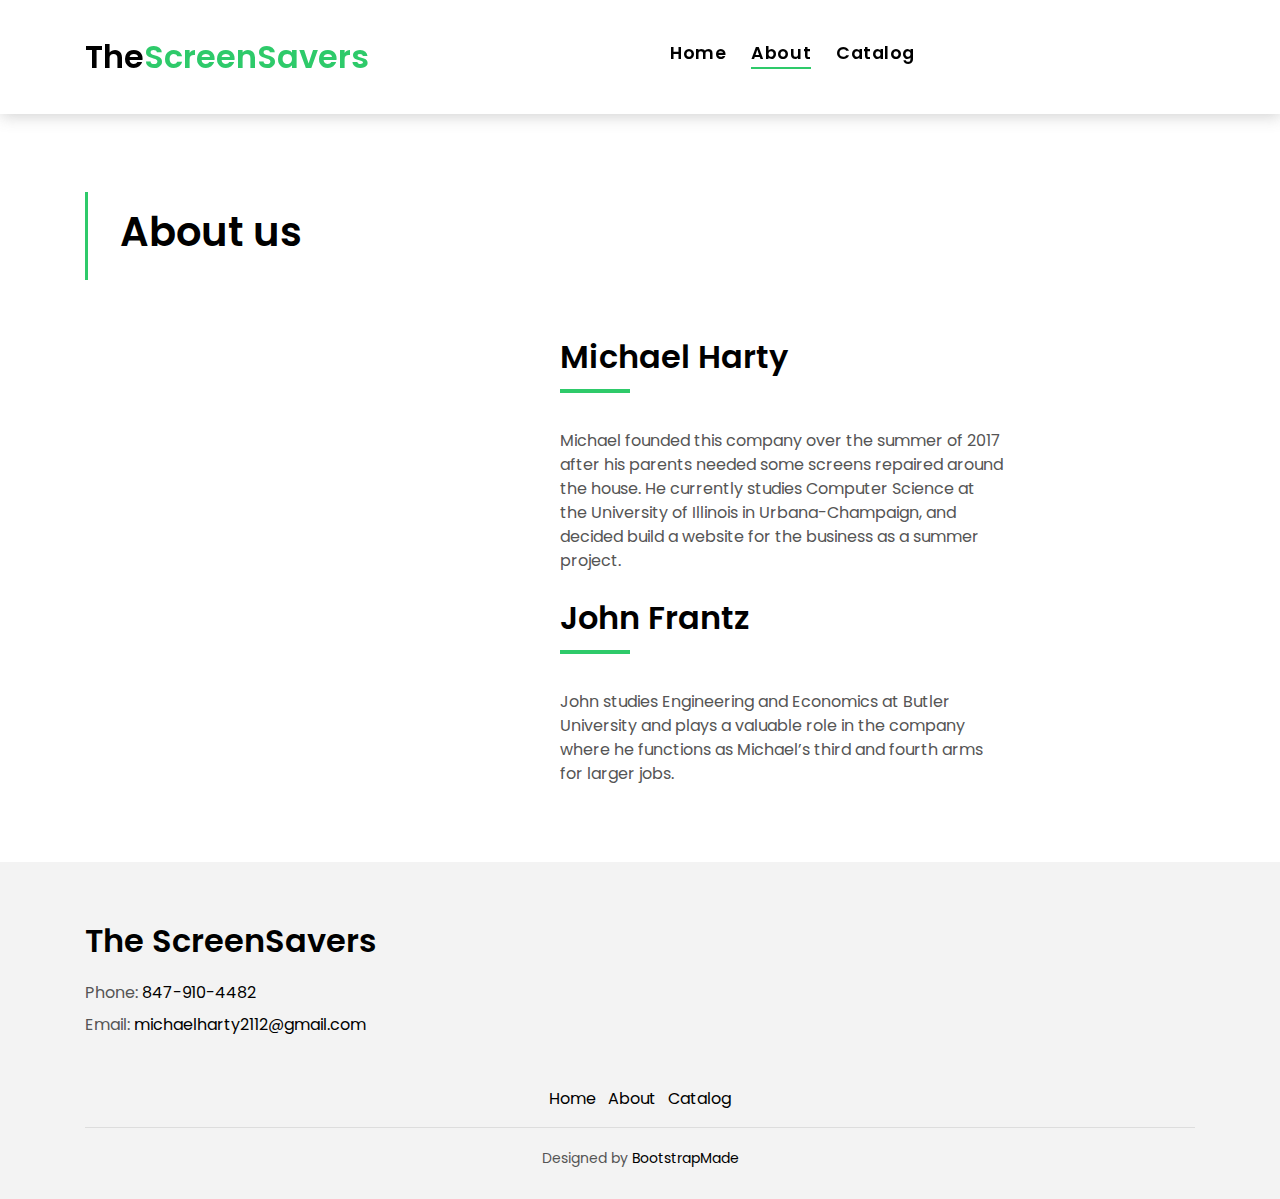
==== commit 762ab30f: "backend done" ====
--- a/public/about.html
+++ b/public/about.html
@@ -1,638 +1,205 @@
-<!DOCTYPE html>
-<html lang="en">
-<head>
-  <meta charset="utf-8">
-  <title>EstateAgency Bootstrap Template</title>
-  <meta content="width=device-width, initial-scale=1.0" name="viewport">
-  <meta content="" name="keywords">
-  <meta content="" name="description">
-
-  <!-- Favicons -->
-  <link href="img/favicon.png" rel="icon">
-  <link href="img/apple-touch-icon.png" rel="apple-touch-icon">
-
-  <!-- Google Fonts -->
-  <link href="https://fonts.googleapis.com/css?family=Poppins:300,400,500,600,700" rel="stylesheet">
-
-  <!-- Bootstrap CSS File -->
-  <link href="lib/bootstrap/css/bootstrap.min.css" rel="stylesheet">
-
-  <!-- Libraries CSS Files -->
-  <link href="lib/font-awesome/css/font-awesome.min.css" rel="stylesheet">
-  <link href="lib/animate/animate.min.css" rel="stylesheet">
-  <link href="lib/ionicons/css/ionicons.min.css" rel="stylesheet">
-  <link href="lib/owlcarousel/assets/owl.carousel.min.css" rel="stylesheet">
-
-  <!-- Main Stylesheet File -->
-  <link href="css/style.css" rel="stylesheet">
-
-  <!-- =======================================================
-    Theme Name: EstateAgency
-    Theme URL: https://bootstrapmade.com/real-estate-agency-bootstrap-template/
-    Author: BootstrapMade.com
-    License: https://bootstrapmade.com/license/
-  ======================================================= -->
-</head>
-
-<body>
-
-  <div class="click-closed"></div>
-  <!--/ Form Search Star /-->
-  <div class="box-collapse">
-    <div class="title-box-d">
-      <h3 class="title-d">Search Property</h3>
-    </div>
-    <span class="close-box-collapse right-boxed ion-ios-close"></span>
-    <div class="box-collapse-wrap form">
-      <form class="form-a">
-        <div class="row">
-          <div class="col-md-12 mb-2">
-            <div class="form-group">
-              <label for="Type">Keyword</label>
-              <input type="text" class="form-control form-control-lg form-control-a" placeholder="Keyword">
-            </div>
-          </div>
-          <div class="col-md-6 mb-2">
-            <div class="form-group">
-              <label for="Type">Type</label>
-              <select class="form-control form-control-lg form-control-a" id="Type">
-                <option>All Type</option>
-                <option>For Rent</option>
-                <option>For Sale</option>
-                <option>Open House</option>
-              </select>
-            </div>
-          </div>
-          <div class="col-md-6 mb-2">
-            <div class="form-group">
-              <label for="city">City</label>
-              <select class="form-control form-control-lg form-control-a" id="city">
-                <option>All City</option>
-                <option>Alabama</option>
-                <option>Arizona</option>
-                <option>California</option>
-                <option>Colorado</option>
-              </select>
-            </div>
-          </div>
-          <div class="col-md-6 mb-2">
-            <div class="form-group">
-              <label for="bedrooms">Bedrooms</label>
-              <select class="form-control form-control-lg form-control-a" id="bedrooms">
-                <option>Any</option>
-                <option>01</option>
-                <option>02</option>
-                <option>03</option>
-              </select>
-            </div>
-          </div>
-          <div class="col-md-6 mb-2">
-            <div class="form-group">
-              <label for="garages">Garages</label>
-              <select class="form-control form-control-lg form-control-a" id="garages">
-                <option>Any</option>
-                <option>01</option>
-                <option>02</option>
-                <option>03</option>
-                <option>04</option>
-              </select>
-            </div>
-          </div>
-          <div class="col-md-6 mb-2">
-            <div class="form-group">
-              <label for="bathrooms">Bathrooms</label>
-              <select class="form-control form-control-lg form-control-a" id="bathrooms">
-                <option>Any</option>
-                <option>01</option>
-                <option>02</option>
-                <option>03</option>
-              </select>
-            </div>
-          </div>
-          <div class="col-md-6 mb-2">
-            <div class="form-group">
-              <label for="price">Min Price</label>
-              <select class="form-control form-control-lg form-control-a" id="price">
-                <option>Unlimite</option>
-                <option>$50,000</option>
-                <option>$100,000</option>
-                <option>$150,000</option>
-                <option>$200,000</option>
-              </select>
-            </div>
-          </div>
-          <div class="col-md-12">
-            <button type="submit" class="btn btn-b">Search Property</button>
-          </div>
-        </div>
-      </form>
-    </div>
-  </div>
-  <!--/ Form Search End /-->
-
-  <!--/ Nav Star /-->
-  <nav class="navbar navbar-default navbar-trans navbar-expand-lg fixed-top">
-    <div class="container">
-      <button class="navbar-toggler collapsed" type="button" data-toggle="collapse" data-target="#navbarDefault"
-        aria-controls="navbarDefault" aria-expanded="false" aria-label="Toggle navigation">
-        <span></span>
-        <span></span>
-        <span></span>
-      </button>
-      <a class="navbar-brand text-brand" href="index.html">Estate<span class="color-b">Agency</span></a>
-      <button type="button" class="btn btn-link nav-search navbar-toggle-box-collapse d-md-none" data-toggle="collapse"
-        data-target="#navbarTogglerDemo01" aria-expanded="false">
-        <span class="fa fa-search" aria-hidden="true"></span>
-      </button>
-      <div class="navbar-collapse collapse justify-content-center" id="navbarDefault">
-        <ul class="navbar-nav">
-          <li class="nav-item">
-            <a class="nav-link" href="index.html">Home</a>
-          </li>
-          <li class="nav-item">
-            <a class="nav-link active" href="about.html">About</a>
-          </li>
-          <li class="nav-item">
-            <a class="nav-link" href="property-grid.html">Property</a>
-          </li>
-          <li class="nav-item">
-            <a class="nav-link" href="blog-grid.html">Blog</a>
-          </li>
-          <li class="nav-item dropdown">
-            <a class="nav-link dropdown-toggle" href="#" id="navbarDropdown" role="button" data-toggle="dropdown"
-              aria-haspopup="true" aria-expanded="false">
-              Pages
-            </a>
-            <div class="dropdown-menu" aria-labelledby="navbarDropdown">
-              <a class="dropdown-item" href="property-single.html">Property Single</a>
-              <a class="dropdown-item" href="blog-single.html">Blog Single</a>
-              <a class="dropdown-item" href="agents-grid.html">Agents Grid</a>
-              <a class="dropdown-item" href="agent-single.html">Agent Single</a>
-            </div>
-          </li>
-          <li class="nav-item">
-            <a class="nav-link" href="contact.html">Contact</a>
-          </li>
-        </ul>
-      </div>
-      <button type="button" class="btn btn-b-n navbar-toggle-box-collapse d-none d-md-block" data-toggle="collapse"
-        data-target="#navbarTogglerDemo01" aria-expanded="false">
-        <span class="fa fa-search" aria-hidden="true"></span>
-      </button>
-    </div>
-  </nav>
-  <!--/ Nav End /-->
-
-  <!--/ Intro Single star /-->
-  <section class="intro-single">
-    <div class="container">
-      <div class="row">
-        <div class="col-md-12 col-lg-8">
-          <div class="title-single-box">
-            <h1 class="title-single">We Do Great Design For Creative Folks</h1>
-          </div>
-        </div>
-        <div class="col-md-12 col-lg-4">
-          <nav aria-label="breadcrumb" class="breadcrumb-box d-flex justify-content-lg-end">
-            <ol class="breadcrumb">
-              <li class="breadcrumb-item">
-                <a href="#">Home</a>
-              </li>
-              <li class="breadcrumb-item active" aria-current="page">
-                About
-              </li>
-            </ol>
-          </nav>
-        </div>
-      </div>
-    </div>
-  </section>
-  <!--/ Intro Single End /-->
-
-  <!--/ About Star /-->
-  <section class="section-about">
-    <div class="container">
-      <div class="row">
-        <div class="col-sm-12">
-          <div class="about-img-box">
-            <img src="img/slide-about-1.jpg" alt="" class="img-fluid">
-          </div>
-          <div class="sinse-box">
-            <h3 class="sinse-title">EstateAgency
-              <span></span>
-              <br> Sinse 2017</h3>
-            <p>Art & Creative</p>
-          </div>
-        </div>
-        <div class="col-md-12 section-t8">
-          <div class="row">
-            <div class="col-md-6 col-lg-5">
-              <img src="img/about-2.jpg" alt="" class="img-fluid">
-            </div>
-            <div class="col-lg-2  d-none d-lg-block">
-              <div class="title-vertical d-flex justify-content-start">
-                <span>EstateAgency Exclusive Property</span>
-              </div>
-            </div>
-            <div class="col-md-6 col-lg-5 section-md-t3">
-              <div class="title-box-d">
-                <h3 class="title-d">Sed
-                  <span class="color-d">porttitor</span> lectus
-                  <br> nibh.</h3>
-              </div>
-              <p class="color-text-a">
-                Mauris blandit aliquet elit, eget tincidunt nibh pulvinar a. Vivamus magna justo, lacinia eget
-                consectetur sed, convallis
-                at tellus. Praesent sapien massa, convallis a pellentesque nec, egestas non nisi. Vestibulum
-                ante ipsum primis in faucibus orci luctus et ultrices posuere cubilia Curae; Donec velit
-                neque, auctor sit amet aliquam vel, ullamcorper sit amet ligula.
-              </p>
-              <p class="color-text-a">
-                Sed porttitor lectus nibh. Vivamus magna justo, lacinia eget consectetur sed, convallis at tellus.
-                Mauris blandit aliquet
-                elit, eget tincidunt nibh pulvinar a. Vivamus magna justo, lacinia eget consectetur sed,
-                convallis at tellus.
-              </p>
-            </div>
-          </div>
-        </div>
-      </div>
-    </div>
-  </section>
-  <!--/ About End /-->
-
-  <!--/ Team Star /-->
-  <section class="section-agents section-t8">
-    <div class="container">
-      <div class="row">
-        <div class="col-md-12">
-          <div class="title-wrap d-flex justify-content-between">
-            <div class="title-box">
-              <h2 class="title-a">Meet Our Team</h2>
-            </div>
-          </div>
-        </div>
-      </div>
-      <div class="row">
-        <div class="col-md-4">
-          <div class="card-box-d">
-            <div class="card-img-d">
-              <img src="img/agent-7.jpg" alt="" class="img-d img-fluid">
-            </div>
-            <div class="card-overlay card-overlay-hover">
-              <div class="card-header-d">
-                <div class="card-title-d align-self-center">
-                  <h3 class="title-d">
-                    <a href="agent-single.html" class="link-two">Margaret Sotillo
-                      <br> Escala</a>
-                  </h3>
-                </div>
-              </div>
-              <div class="card-body-d">
-                <p class="content-d color-text-a">
-                  Sed porttitor lectus nibh, Cras ultricies ligula sed magna dictum porta two.
-                </p>
-                <div class="info-agents color-a">
-                  <p>
-                    <strong>Phone: </strong> +54 356 945234</p>
-                  <p>
-                    <strong>Email: </strong> agents@example.com</p>
-                </div>
-              </div>
-              <div class="card-footer-d">
-                <div class="socials-footer d-flex justify-content-center">
-                  <ul class="list-inline">
-                    <li class="list-inline-item">
-                      <a href="#" class="link-one">
-                        <i class="fa fa-facebook" aria-hidden="true"></i>
-                      </a>
-                    </li>
-                    <li class="list-inline-item">
-                      <a href="#" class="link-one">
-                        <i class="fa fa-twitter" aria-hidden="true"></i>
-                      </a>
-                    </li>
-                    <li class="list-inline-item">
-                      <a href="#" class="link-one">
-                        <i class="fa fa-instagram" aria-hidden="true"></i>
-                      </a>
-                    </li>
-                    <li class="list-inline-item">
-                      <a href="#" class="link-one">
-                        <i class="fa fa-pinterest-p" aria-hidden="true"></i>
-                      </a>
-                    </li>
-                    <li class="list-inline-item">
-                      <a href="#" class="link-one">
-                        <i class="fa fa-dribbble" aria-hidden="true"></i>
-                      </a>
-                    </li>
-                  </ul>
-                </div>
-              </div>
-            </div>
-          </div>
-        </div>
-        <div class="col-md-4">
-          <div class="card-box-d">
-            <div class="card-img-d">
-              <img src="img/agent-6.jpg" alt="" class="img-d img-fluid">
-            </div>
-            <div class="card-overlay card-overlay-hover">
-              <div class="card-header-d">
-                <div class="card-title-d align-self-center">
-                  <h3 class="title-d">
-                    <a href="agent-single.html" class="link-two">Stiven Spilver
-                      <br> Darw</a>
-                  </h3>
-                </div>
-              </div>
-              <div class="card-body-d">
-                <p class="content-d color-text-a">
-                  Sed porttitor lectus nibh, Cras ultricies ligula sed magna dictum porta two.
-                </p>
-                <div class="info-agents color-a">
-                  <p>
-                    <strong>Phone: </strong> +54 356 945234</p>
-                  <p>
-                    <strong>Email: </strong> agents@example.com</p>
-                </div>
-              </div>
-              <div class="card-footer-d">
-                <div class="socials-footer d-flex justify-content-center">
-                  <ul class="list-inline">
-                    <li class="list-inline-item">
-                      <a href="#" class="link-one">
-                        <i class="fa fa-facebook" aria-hidden="true"></i>
-                      </a>
-                    </li>
-                    <li class="list-inline-item">
-                      <a href="#" class="link-one">
-                        <i class="fa fa-twitter" aria-hidden="true"></i>
-                      </a>
-                    </li>
-                    <li class="list-inline-item">
-                      <a href="#" class="link-one">
-                        <i class="fa fa-instagram" aria-hidden="true"></i>
-                      </a>
-                    </li>
-                    <li class="list-inline-item">
-                      <a href="#" class="link-one">
-                        <i class="fa fa-pinterest-p" aria-hidden="true"></i>
-                      </a>
-                    </li>
-                    <li class="list-inline-item">
-                      <a href="#" class="link-one">
-                        <i class="fa fa-dribbble" aria-hidden="true"></i>
-                      </a>
-                    </li>
-                  </ul>
-                </div>
-              </div>
-            </div>
-          </div>
-        </div>
-        <div class="col-md-4">
-          <div class="card-box-d">
-            <div class="card-img-d">
-              <img src="img/agent-5.jpg" alt="" class="img-d img-fluid">
-            </div>
-            <div class="card-overlay card-overlay-hover">
-              <div class="card-header-d">
-                <div class="card-title-d align-self-center">
-                  <h3 class="title-d">
-                    <a href="agent-single.html" class="link-two">Emma Toledo
-                      <br> Cascada</a>
-                  </h3>
-                </div>
-              </div>
-              <div class="card-body-d">
-                <p class="content-d color-text-a">
-                  Sed porttitor lectus nibh, Cras ultricies ligula sed magna dictum porta two.
-                </p>
-                <div class="info-agents color-a">
-                  <p>
-                    <strong>Phone: </strong> +54 356 945234</p>
-                  <p>
-                    <strong>Email: </strong> agents@example.com</p>
-                </div>
-              </div>
-              <div class="card-footer-d">
-                <div class="socials-footer d-flex justify-content-center">
-                  <ul class="list-inline">
-                    <li class="list-inline-item">
-                      <a href="#" class="link-one">
-                        <i class="fa fa-facebook" aria-hidden="true"></i>
-                      </a>
-                    </li>
-                    <li class="list-inline-item">
-                      <a href="#" class="link-one">
-                        <i class="fa fa-twitter" aria-hidden="true"></i>
-                      </a>
-                    </li>
-                    <li class="list-inline-item">
-                      <a href="#" class="link-one">
-                        <i class="fa fa-instagram" aria-hidden="true"></i>
-                      </a>
-                    </li>
-                    <li class="list-inline-item">
-                      <a href="#" class="link-one">
-                        <i class="fa fa-pinterest-p" aria-hidden="true"></i>
-                      </a>
-                    </li>
-                    <li class="list-inline-item">
-                      <a href="#" class="link-one">
-                        <i class="fa fa-dribbble" aria-hidden="true"></i>
-                      </a>
-                    </li>
-                  </ul>
-                </div>
-              </div>
-            </div>
-          </div>
-        </div>
-      </div>
-    </div>
-  </section>
-  <!--/ Team End /-->
-
-  <!--/ footer Star /-->
-  <section class="section-footer">
-    <div class="container">
-      <div class="row">
-        <div class="col-sm-12 col-md-4">
-          <div class="widget-a">
-            <div class="w-header-a">
-              <h3 class="w-title-a text-brand">EstateAgency</h3>
-            </div>
-            <div class="w-body-a">
-              <p class="w-text-a color-text-a">
-                Enim minim veniam quis nostrud exercitation ullamco laboris nisi ut aliquip exea commodo consequat duis
-                sed aute irure.
-              </p>
-            </div>
-            <div class="w-footer-a">
-              <ul class="list-unstyled">
-                <li class="color-a">
-                  <span class="color-text-a">Phone .</span> contact@example.com</li>
-                <li class="color-a">
-                  <span class="color-text-a">Email .</span> +54 356 945234</li>
-              </ul>
-            </div>
-          </div>
-        </div>
-        <div class="col-sm-12 col-md-4 section-md-t3">
-          <div class="widget-a">
-            <div class="w-header-a">
-              <h3 class="w-title-a text-brand">The Company</h3>
-            </div>
-            <div class="w-body-a">
-              <div class="w-body-a">
-                <ul class="list-unstyled">
-                  <li class="item-list-a">
-                    <i class="fa fa-angle-right"></i> <a href="#">Site Map</a>
-                  </li>
-                  <li class="item-list-a">
-                    <i class="fa fa-angle-right"></i> <a href="#">Legal</a>
-                  </li>
-                  <li class="item-list-a">
-                    <i class="fa fa-angle-right"></i> <a href="#">Agent Admin</a>
-                  </li>
-                  <li class="item-list-a">
-                    <i class="fa fa-angle-right"></i> <a href="#">Careers</a>
-                  </li>
-                  <li class="item-list-a">
-                    <i class="fa fa-angle-right"></i> <a href="#">Affiliate</a>
-                  </li>
-                  <li class="item-list-a">
-                    <i class="fa fa-angle-right"></i> <a href="#">Privacy Policy</a>
-                  </li>
-                </ul>
-              </div>
-            </div>
-          </div>
-        </div>
-        <div class="col-sm-12 col-md-4 section-md-t3">
-          <div class="widget-a">
-            <div class="w-header-a">
-              <h3 class="w-title-a text-brand">International sites</h3>
-            </div>
-            <div class="w-body-a">
-              <ul class="list-unstyled">
-                <li class="item-list-a">
-                  <i class="fa fa-angle-right"></i> <a href="#">Venezuela</a>
-                </li>
-                <li class="item-list-a">
-                  <i class="fa fa-angle-right"></i> <a href="#">China</a>
-                </li>
-                <li class="item-list-a">
-                  <i class="fa fa-angle-right"></i> <a href="#">Hong Kong</a>
-                </li>
-                <li class="item-list-a">
-                  <i class="fa fa-angle-right"></i> <a href="#">Argentina</a>
-                </li>
-                <li class="item-list-a">
-                  <i class="fa fa-angle-right"></i> <a href="#">Singapore</a>
-                </li>
-                <li class="item-list-a">
-                  <i class="fa fa-angle-right"></i> <a href="#">Philippines</a>
-                </li>
-              </ul>
-            </div>
-          </div>
-        </div>
-      </div>
-    </div>
-  </section>
-  <footer>
-    <div class="container">
-      <div class="row">
-        <div class="col-md-12">
-          <nav class="nav-footer">
-            <ul class="list-inline">
-              <li class="list-inline-item">
-                <a href="#">Home</a>
-              </li>
-              <li class="list-inline-item">
-                <a href="#">About</a>
-              </li>
-              <li class="list-inline-item">
-                <a href="#">Property</a>
-              </li>
-              <li class="list-inline-item">
-                <a href="#">Blog</a>
-              </li>
-              <li class="list-inline-item">
-                <a href="#">Contact</a>
-              </li>
-            </ul>
-          </nav>
-          <div class="socials-a">
-            <ul class="list-inline">
-              <li class="list-inline-item">
-                <a href="#">
-                  <i class="fa fa-facebook" aria-hidden="true"></i>
-                </a>
-              </li>
-              <li class="list-inline-item">
-                <a href="#">
-                  <i class="fa fa-twitter" aria-hidden="true"></i>
-                </a>
-              </li>
-              <li class="list-inline-item">
-                <a href="#">
-                  <i class="fa fa-instagram" aria-hidden="true"></i>
-                </a>
-              </li>
-              <li class="list-inline-item">
-                <a href="#">
-                  <i class="fa fa-pinterest-p" aria-hidden="true"></i>
-                </a>
-              </li>
-              <li class="list-inline-item">
-                <a href="#">
-                  <i class="fa fa-dribbble" aria-hidden="true"></i>
-                </a>
-              </li>
-            </ul>
-          </div>
-          <div class="copyright-footer">
-            <p class="copyright color-text-a">
-              &copy; Copyright
-              <span class="color-a">EstateAgency</span> All Rights Reserved.
-            </p>
-          </div>
-          <div class="credits">
-            <!--
-              All the links in the footer should remain intact.
-              You can delete the links only if you purchased the pro version.
-              Licensing information: https://bootstrapmade.com/license/
-              Purchase the pro version with working PHP/AJAX contact form: https://bootstrapmade.com/buy/?theme=EstateAgency
-            -->
-            Designed by <a href="https://bootstrapmade.com/">BootstrapMade</a>
-          </div>
-        </div>
-      </div>
-    </div>
-  </footer>
-  <!--/ Footer End /-->
-
-  <a href="#" class="back-to-top"><i class="fa fa-chevron-up"></i></a>
-  <div id="preloader"></div>
-
-  <!-- JavaScript Libraries -->
-  <script src="lib/jquery/jquery.min.js"></script>
-  <script src="lib/jquery/jquery-migrate.min.js"></script>
-  <script src="lib/popper/popper.min.js"></script>
-  <script src="lib/bootstrap/js/bootstrap.min.js"></script>
-  <script src="lib/easing/easing.min.js"></script>
-  <script src="lib/owlcarousel/owl.carousel.min.js"></script>
-  <script src="lib/scrollreveal/scrollreveal.min.js"></script>
-  <!-- Contact Form JavaScript File -->
-  <script src="contactform/contactform.js"></script>
-
-  <!-- Template Main Javascript File -->
-  <script src="js/main.js"></script>
-
-</body>
-</html>
+<!DOCTYPE html>
+<html lang="en">
+<head>
+  <meta charset="utf-8">
+  <title>The Screensavers</title>
+  <meta content="width=device-width, initial-scale=1.0" name="viewport">
+  <meta content="" name="keywords">
+  <meta content="" name="description">
+
+  <!-- Favicons -->
+  <link rel="apple-touch-icon" sizes="180x180" href="favicon_io/apple-touch-icon.png">
+  <link rel="icon" type="image/png" sizes="32x32" href="favicon_io/favicon-32x32.png">
+  <link rel="icon" type="image/png" sizes="16x16" href="favicon_io/favicon-16x16.png">
+  <!--<link rel="manifest" href="favicon_io/site.webmanifest">-->
+
+  <!-- Google Fonts -->
+  <link href="https://fonts.googleapis.com/css?family=Poppins:300,400,500,600,700" rel="stylesheet">
+
+  <!-- Bootstrap CSS File -->
+  <link href="lib/bootstrap/css/bootstrap.min.css" rel="stylesheet">
+
+  <!-- Libraries CSS Files -->
+  <link href="lib/font-awesome/css/font-awesome.min.css" rel="stylesheet">
+  <link href="lib/animate/animate.min.css" rel="stylesheet">
+  <link href="lib/ionicons/css/ionicons.min.css" rel="stylesheet">
+  <link href="lib/owlcarousel/assets/owl.carousel.min.css" rel="stylesheet">
+
+  <!-- Main Stylesheet File -->
+  <link href="css/style.css" rel="stylesheet">
+
+  <!-- =======================================================
+    Theme Name: EstateAgency
+    Theme URL: https://bootstrapmade.com/real-estate-agency-bootstrap-template/
+    Author: BootstrapMade.com
+    License: https://bootstrapmade.com/license/
+  ======================================================= -->
+</head>
+
+<body>
+
+  <!--/ Nav Star /-->
+  <nav class="navbar navbar-default navbar-trans navbar-expand-lg fixed-top">
+    <div class="container">
+      <button class="navbar-toggler collapsed" type="button" data-toggle="collapse" data-target="#navbarDefault"
+        aria-controls="navbarDefault" aria-expanded="false" aria-label="Toggle navigation">
+        <span></span>
+        <span></span>
+        <span></span>
+      </button>
+      <a class="navbar-brand text-brand" href="index.html">The<span class="color-b">ScreenSavers</span></a>
+      <button type="button" class="btn btn-link nav-search navbar-toggle-box-collapse d-md-none" data-toggle="collapse"
+        data-target="#navbarTogglerDemo01" aria-expanded="false">
+        <span class="fa fa-search" aria-hidden="true"></span>
+      </button>
+      <div class="navbar-collapse collapse justify-content-center" id="navbarDefault">
+        <ul class="navbar-nav">
+          <li class="nav-item">
+            <a class="nav-link" href="index.html">Home</a>
+          </li>
+          <li class="nav-item">
+            <a class="nav-link active" href="about.html">About</a>
+          </li>
+          <li class="nav-item">
+            <a class="nav-link" href="catalog.html">Catalog</a>
+          </li>
+        </ul>
+      </div>
+    </div>
+  </nav>
+  <!--/ Nav End /-->
+
+  <!--/ Intro Single star /-->
+  <section class="intro-single">
+    <div class="container">
+      <div class="row">
+        <div class="col-md-12 col-lg-8">
+          <div class="title-single-box">
+            <h1 class="title-single">About us</h1>
+          </div>
+        </div>
+      </div>
+    </div>
+  </section>
+  <!--/ Intro Single End /-->
+
+  <!--/ About Star /-->
+  <section class="section-about">
+    <div class="container">
+      <div class="row marg-vert">
+        <div class="col-md-12">
+          <div class="row">
+            <div class="col-md-6 col-lg-5">
+              <img src="img/Photoshoot%20Pic.jpg" alt="" class="img-fluid">
+            </div>
+            <div class="col-md-6 col-lg-5 section-md-t3">
+              <div class="title-box-d">
+                <h3 class="title-d">Michael Harty</h3>
+              </div>
+              <p class="color-text-a">
+                Michael founded this company over the summer of 2017 after his parents needed some screens repaired
+                around the house. He currently studies Computer Science at the University of Illinois in Urbana-Champaign,
+                and decided build a website for the business as a summer project.
+              </p>
+            </div>
+          </div>
+        </div>
+      </div>
+      <div class="row marg-vert">
+        <div class="col-md-12">
+          <div class="row">
+            <div class="col-md-6 col-lg-5">
+              <img src="img/John's%20Pic.jpg" alt="" class="img-fluid">
+            </div>
+            <div class="col-md-6 col-lg-5 section-md-t3">
+              <div class="title-box-d">
+                <h3 class="title-d">John Frantz</h3>
+              </div>
+              <p class="color-text-a">
+                John studies Engineering and Economics at Butler University
+                and plays a valuable role in the company where he functions as Michael’s
+                third and fourth arms for larger jobs.
+              </p>
+            </div>
+          </div>
+        </div>
+      </div>
+    </div>
+  </section>
+  <!--/ About End /-->
+
+  <!--/ footer Star /-->
+  <section class="section-footer">
+    <div class="container">
+      <div class="row">
+        <div class="col-sm-12 col-md-4">
+          <div class="widget-a">
+            <div class="w-header-a">
+              <h3 class="w-title-a text-brand">The ScreenSavers</h3>
+            </div>
+            <div class="w-footer-a">
+              <ul class="list-unstyled">
+                <li class="color-a">
+                  <span class="color-text-a">Phone: </span>847-910-4482</li>
+                <li class="color-a">
+                  <span class="color-text-a">Email: </span>michaelharty2112@gmail.com</li>
+              </ul>
+            </div>
+          </div>
+        </div>
+      </div>
+    </div>
+  </section>
+  <footer>
+    <div class="container">
+      <div class="row">
+        <div class="col-md-12">
+          <nav class="nav-footer">
+            <ul class="list-inline">
+              <li class="list-inline-item">
+                <a href="index.html">Home</a>
+              </li>
+              <li class="list-inline-item">
+                <a href="about.html">About</a>
+              </li>
+              <li class="list-inline-item">
+                <a href="catalog.html">Catalog</a>
+              </li>
+            </ul>
+          </nav>
+          <div class="copyright-footer">
+          </div>
+          <div class="credits">
+            <!--
+              All the links in the footer should remain intact.
+              You can delete the links only if you purchased the pro version.
+              Licensing information: https://bootstrapmade.com/license/
+              Purchase the pro version with working PHP/AJAX contact form: https://bootstrapmade.com/buy/?theme=EstateAgency
+            -->
+            Designed by <a href="https://bootstrapmade.com/">BootstrapMade</a>
+          </div>
+        </div>
+      </div>
+    </div>
+  </footer>
+  <!--/ Footer End /-->
+
+  <a href="#" class="back-to-top"><i class="fa fa-chevron-up"></i></a>
+  <div id="preloader"></div>
+
+  <!-- JavaScript Libraries -->
+  <script src="lib/jquery/jquery.min.js"></script>
+  <script src="lib/jquery/jquery-migrate.min.js"></script>
+  <script src="lib/popper/popper.min.js"></script>
+  <script src="lib/bootstrap/js/bootstrap.min.js"></script>
+  <script src="lib/easing/easing.min.js"></script>
+  <script src="lib/owlcarousel/owl.carousel.min.js"></script>
+  <script src="lib/scrollreveal/scrollreveal.min.js"></script>
+  <!-- Contact Form JavaScript File -->
+  <script src="contactform/contactform.js"></script>
+
+  <!-- Template Main Javascript File -->
+  <script src="js/main.js"></script>
+
+</body>
+</html>
--- a/public/css/style.css
+++ b/public/css/style.css
@@ -1,12 +1,12 @@
-/*
-  Theme Name: EstateAgency
-  Theme URL: https://bootstrapmade.com/real-estate-agency-bootstrap-template/
-  Author: BootstrapMade.com
-  License: https://bootstrapmade.com/license/
+/*
+  Theme Name: EstateAgency
+  Theme URL: https://bootstrapmade.com/real-estate-agency-bootstrap-template/
+  Author: BootstrapMade.com
+  License: https://bootstrapmade.com/license/
 */
 
-/*======================================
-//--//-->   STYLES GENERALES
+/*======================================
+//--//-->   STYLES GENERALES
 ======================================*/
 
 body {
@@ -513,8 +513,8 @@
   }
 }
 
-/*======================================
-//--//-->   NAVBAR
+/*======================================
+//--//-->   NAVBAR
 ======================================*/
 
 .navbar-default {
@@ -747,8 +747,8 @@
   opacity: 0.9;
 }
 
-/*======================================
-//--//-->   BOX COLAPSE
+/*======================================
+//--//-->   BOX COLLAPSE
 ======================================*/
 
 .box-collapse {
@@ -774,13 +774,12 @@
 
 .box-collapse-wrap {
   opacity: 0;
-  position: absolute;
   left: 0;
   top: 6.5rem;
   bottom: 5rem;
   padding-left: 10%;
   padding-right: 10%;
-  overflow-x: hidden;
+  overflow-x: auto;
   overflow-y: auto;
   margin: 0;
   -webkit-transform: translateY(3rem);
@@ -788,6 +787,10 @@
   transition: opacity 0.5s 0.5s ease, -webkit-transform 0.5s 0.5s ease;
   transition: transform 0.5s 0.5s ease, opacity 0.5s 0.5s ease;
   transition: transform 0.5s 0.5s ease, opacity 0.5s 0.5s ease, -webkit-transform 0.5s 0.5s ease;
+}
+
+.box-collapse-open {
+  overflow-y: hidden;
 }
 
 .box-collapse-open .click-closed {
@@ -855,8 +858,8 @@
   right: 4.2857rem;
 }
 
-/*======================================
-//--//-->   INTRO
+/*======================================
+//--//-->   INTRO
 ======================================*/
 
 .intro {
@@ -961,9 +964,19 @@
   border-left: 3px solid #2eca6a;
 }
 
+.red-text {
+  color: red;
+}
+
 .intro-single .title-single-box .title-single {
   font-weight: 600;
   font-size: 2.2rem;
+}
+
+.info-box {
+  padding: 1rem 1rem 1rem 1rem;
+  border: 3px solid #2eca6a;
+  margin-bottom: 50px;
 }
 
 .intro-single .breadcrumb-box {
@@ -976,8 +989,8 @@
   padding-left: 0;
 }
 
-/*======================================
-//--//-->   CARD GENERAL
+/*======================================
+//--//-->   CARD GENERAL
 ======================================*/
 
 .card-box-a,
@@ -1020,8 +1033,8 @@
   background: linear-gradient(to bottom, rgba(0, 0, 0, 0) 0%, rgba(0, 0, 0, 0.2) 27%, rgba(0, 0, 0, 0.65) 90%);
 }
 
-/*======================================
-//--//-->   PROPERTY - CARD-A
+/*======================================
+//--//-->   PROPERTY - CARD-A
 ======================================*/
 
 .card-overlay-a-content {
@@ -1060,12 +1073,30 @@
 .price-a {
   color: #ffffff;
   padding: .6rem .8rem;
+  background-color: rgba(40,40,40,.8);
   border: 2px solid #2eca6a;
   border-radius: 50px;
   text-transform: uppercase;
   letter-spacing: 0.030em;
 }
 
+.screen-description {
+  border: 1px solid #2eca6a;
+  font-size: .6rem;
+  padding: 3px;
+  visibility: hidden;
+}
+
+.card-box-a:hover .screen-description {
+  visibility: visible;
+}
+
+.price-box:hover .price-a{
+  background-color: #2eca6a;
+  cursor: pointer;
+}
+
+
 .card-footer-a {
   width: 100%;
   position: absolute;
@@ -1092,7 +1123,6 @@
 /*------/ Property Grid /-----*/
 
 .property-grid .grid-option {
-  text-align: right;
   margin-bottom: 2rem;
 }
 
@@ -1108,8 +1138,53 @@
   border-color: #313131;
 }
 
+#email-input, #tel-input, #name-input, #notes-area, #address-input {
+  margin-right: 10px;
+}
+
+#notes-area {
+  min-height: 50px;
+  width: 250px;
+}
+
+#contact-input {
+  display: inline-block;
+}
+
+.footer-row {
+  border: solid 2px black;
+  padding: 10px;
+}
+
+.cart-footer {
+  margin: 15px;
+  padding: 20px;
+}
+
+#shopping-cart-total {
+  margin-bottom: 20px;
+}
+
+.shopping-cart-row {
+  display: -ms-flexbox;
+  display: flex;
+  -ms-flex-wrap: wrap;
+  flex-wrap: wrap;
+  margin-right: -15px;
+  margin-left: -15px;
+}
+
+.vertical-align {
+  display: flex;
+  align-items: center;
+}
+
 .property-grid .grid-option .custom-select option {
   border-color: #313131;
+}
+
+.total {
+  margin: 10px;
 }
 
 /*------/ Property Single /-----*/
@@ -1153,8 +1228,8 @@
   text-align: center;
 }
 
-/*======================================
-//--//-->   NEWS - CARD-B
+/*======================================
+//--//-->   NEWS - CARD-B
 ======================================*/
 
 .card-header-b {
@@ -1283,8 +1358,8 @@
   margin-left: 40px;
 }
 
-/*======================================
-//--//-->   SERVICES - CARD-C
+/*======================================
+//--//-->   SERVICES - CARD-C
 ======================================*/
 
 .card-box-c {
@@ -1319,8 +1394,8 @@
   margin-left: -40px;
 }
 
-/*======================================
-//--//-->   AGENTS - CARD-D
+/*======================================
+//--//-->   AGENTS - CARD-D
 ======================================*/
 
 .card-box-d .card-overlay-hover {
@@ -1389,8 +1464,8 @@
   margin-right: 1.5rem;
 }
 
-/*======================================
-//--//-->   ABOUT
+/*======================================
+//--//-->   ABOUT
 ======================================*/
 
 .section-about .title-vertical {
@@ -1443,8 +1518,8 @@
   font-size: .7rem;
 }
 
-/*======================================
-//--//-->   TESTIMONIALS
+/*======================================
+//--//-->   TESTIMONIALS
 ======================================*/
 
 .testimonials-box {
@@ -1485,8 +1560,8 @@
   position: absolute;
   top: 100%;
   left: 25px;
-  width: 0px;
-  height: 0px;
+  width: 0;
+  height: 0;
   border-top: 15px solid #f3f3f3;
   border-left: 15px solid transparent;
   border-right: 15px solid transparent;
@@ -1506,8 +1581,8 @@
   color: #000000;
 }
 
-/*======================================
-//--//-->   FOOTER
+/*======================================
+//--//-->   FOOTER
 ======================================*/
 
 .section-footer {
@@ -1545,8 +1620,8 @@
   font-size: 14px;
 }
 
-/*======================================
-//--//-->   FORM INPUT
+/*======================================
+//--//-->   FORM INPUT
 ======================================*/
 
 .form-a #sendmessage {
@@ -1559,6 +1634,13 @@
   margin-bottom: 15px;
 }
 
+.filter-label {
+  display: block;
+  float: left;
+  margin-right: 20px;
+  margin-bottom: 20px;
+}
+
 .form-a #errormessage {
   color: red;
   display: none;
@@ -1607,12 +1689,64 @@
   border-color: #2eca6a;
 }
 
-/*======================================
-//--//-->   BUTTON
+/*======================================
+//--//-->   BUTTON
 ======================================*/
 
 .btn {
   transition: .5s ease;
+}
+
+.shopping-cart-header {
+  font-size:.9rem;
+  margin-left: 5px;
+  margin-right: 5px;
+}
+
+#remove-btn-header {
+  visibility: hidden;
+}
+
+@media (max-width: 1000px) {
+  .container-scroll {
+    overflow-x: auto;
+  }
+  .container-scroll > .row {
+    width: 133.33%; /* = 100% * 4/3 */
+  }
+}
+
+.cart-header {
+  margin: 15px;
+}
+
+.vertical-align-header {
+  display: flex;
+  align-items: center;
+  justify-content: center;
+  flex-direction: row;
+  border-bottom: 2px solid #2eca6a;
+  flex-wrap: nowrap;
+  min-width: 1100px;
+}
+.vertical-align-body {
+  display: flex;
+  align-items: center;
+  justify-content: center;
+  flex-direction: row;
+  border-bottom: 2px solid #4e555b;
+  margin-top: 20px;
+  flex-wrap: nowrap;
+  min-width: 1100px;
+}
+
+.col-custom {
+  width: 12.5%;
+  flex-basis: 0;
+  flex-grow: 1;
+  max-width: 100%;
+  padding-right: 15px;
+  padding-left: 15px;
 }
 
 .btn.btn-a,
@@ -1622,6 +1756,17 @@
   letter-spacing: .05rem;
 }
 
+.remove {
+  background-color: #d7030c;
+  margin-right: 5px;
+  margin-left: 5px;
+  margin-bottom: 8px;
+}
+
+.remove:hover {
+  background-color: #a8030c;
+}
+
 .btn.btn-a {
   background-color: #000000;
   color: #ffffff;
@@ -1640,6 +1785,111 @@
 .btn.btn-b:hover {
   background-color: #000000;
   color: #ffffff;
+}
+
+
+.shopping-cart-button {
+  padding: 1rem;
+  background-color: #2eca6a;
+}
+
+.shopping-cart-button:hover {
+  background-color: #26A858;
+}
+
+.shopping-cart-button i {
+  margin-right: 0.5rem;
+}
+
+.background-red {
+  background-color: rgba(238,32,32,.5);
+}
+
+#toast {
+  visibility: hidden; /* Hidden by default. Visible on click */
+  min-width: 250px; /* Set a default minimum width */
+  margin-left: -125px; /* Divide value of min-width by 2 */
+  background-color: #333; /* Black background color */
+  color: #fff; /* White text color */
+  text-align: center; /* Centered text */
+  border-radius: 2px; /* Rounded borders */
+  padding: 16px; /* Padding */
+  position: fixed; /* Sit on top of the screen */
+  z-index: 1500; /* Add a z-index if needed */
+  left: 50%; /* Center the snackbar */
+  right: 50%;
+  top: 30px; /* 30px from the bottom */
+}
+/* Show the snackbar when clicking on a button (class added with JavaScript) */
+#toast.show {
+  visibility: visible; /* Show the snackbar */
+  /* Add animation: Take 0.5 seconds to fade in and out the snackbar.
+  However, delay the fade out process for 2.5 seconds */
+  -webkit-animation: fadein 0.5s, fadeout 0.5s 2.5s;
+  animation: fadein 0.5s, fadeout 0.5s 2.5s;
+}
+
+.marg-vert {
+  margin-top: 10px;
+  margin-bottom: 10px;
+}
+
+#toast.show-long {
+  visibility: visible; /* Show the snackbar */
+  /* Add animation: Take 0.5 seconds to fade in and out the snackbar.
+  However, delay the fade out process for 2.5 seconds */
+  -webkit-animation: fadein 0.5s, fadeout 0.5s 7s;
+  animation: fadein 0.5s, fadeout 0.5s 7s;
+}
+
+/* Animations to fade the snackbar in and out */
+@-webkit-keyframes fadein {
+  from {top: 0; opacity: 0;}
+  to {top: 30px; opacity: 1;}
+}
+
+@keyframes fadein {
+  from {top: 0; opacity: 0;}
+  to {top: 30px; opacity: 1;}
+}
+
+@-webkit-keyframes fadeout {
+  from {top: 30px; opacity: 1;}
+  to {top: 0; opacity: 0;}
+}
+
+@keyframes fadeout {
+  from {top: 30px; opacity: 1;}
+  to {top: 0; opacity: 0;}
+}
+.order-row {
+  vertical-align: bottom;
+  margin-top: 20%;
+}
+
+.col-small {
+  position: relative;
+  width: 33%;
+  min-height: 1px;
+  padding-right: 15px;
+  padding-left: 15px;
+  align-items: center;
+  display: flex;
+}
+
+.hide {
+  display: none;
+}
+.absolute {
+  position: absolute;
+}
+
+.col-large{
+  position: relative;
+  width: 66%;
+  min-height: 1px;
+  padding-right: 15px;
+  padding-left: 15px;
 }
 
 .btn.btn-b-n {
@@ -1707,7 +1957,7 @@
   }
 
   .box-collapse {
-    width: 50%;
+    width: 100%;
   }
 
   .intro .owl-theme .owl-dots {
@@ -1753,6 +2003,7 @@
   .card-box-b:hover .img-b {
     -webkit-transform: scale(1.2);
     transform: scale(1.2);
+    opacity: .05;
   }
 
   .card-box-a .price-a,
@@ -1773,6 +2024,7 @@
   }
 
   .card-header-a .card-title-a {
+      color: #2eca6a;;
     font-size: 1.3rem;
   }
 
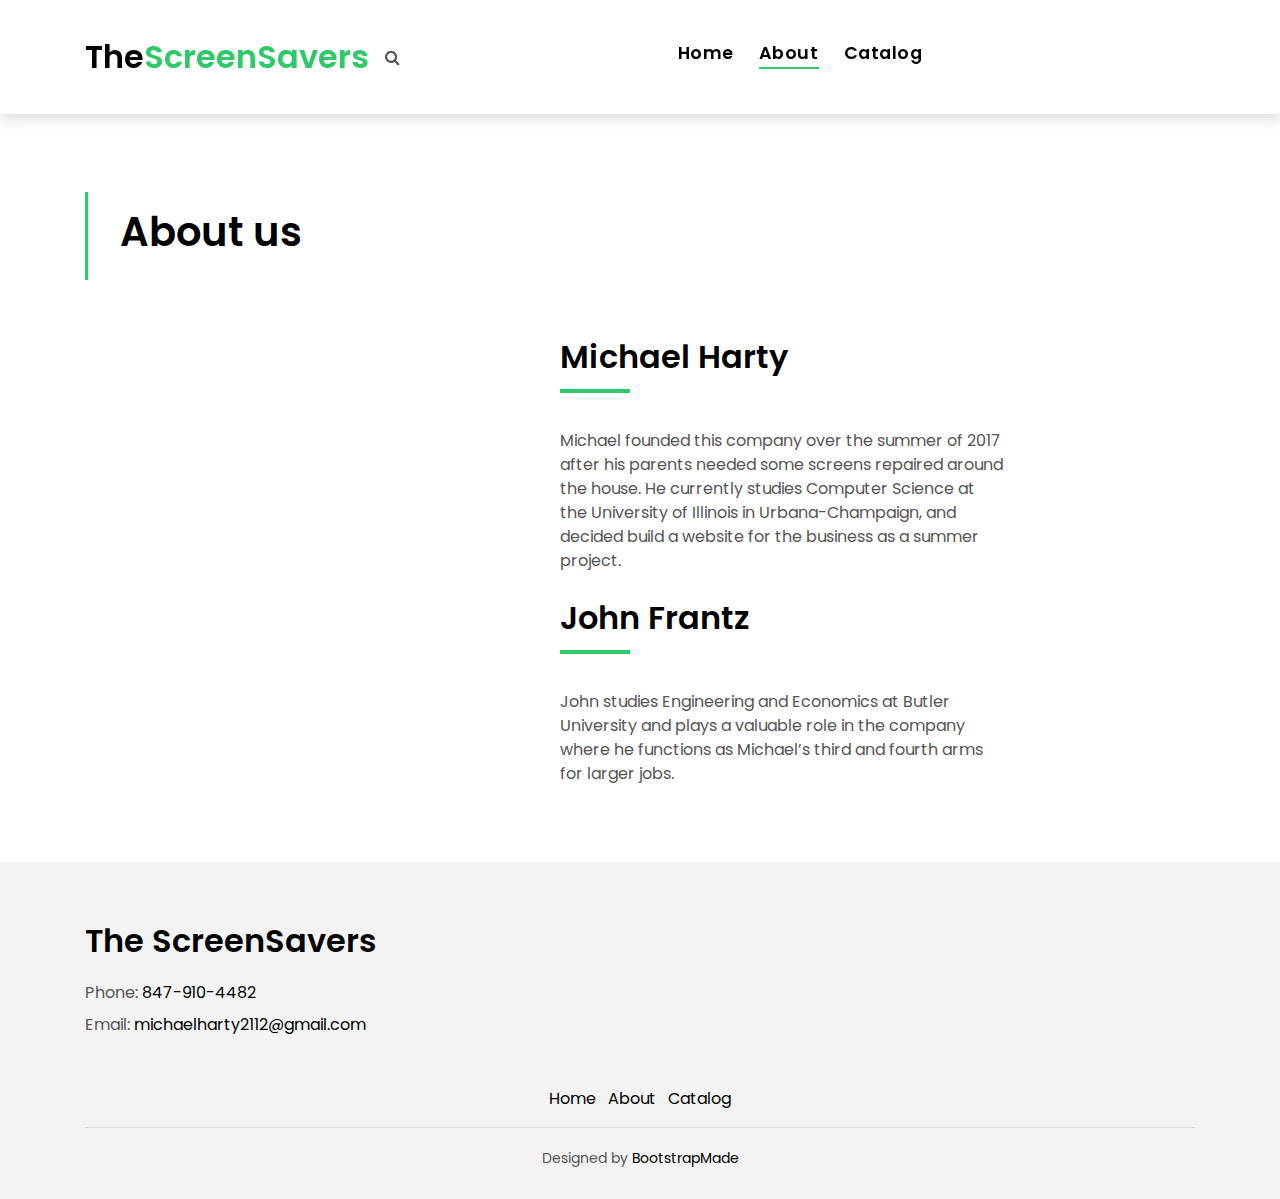
==== commit c70f32b2: "removed practical sql connections and replaced with templates" ====
--- a/public/about.html
+++ b/public/about.html
@@ -48,8 +48,6 @@
         <span></span>
       </button>
       <a class="navbar-brand text-brand" href="index.html">The<span class="color-b">ScreenSavers</span></a>
-      <button type="button" class="btn btn-link nav-search navbar-toggle-box-collapse d-md-none" data-toggle="collapse"
-        data-target="#navbarTogglerDemo01" aria-expanded="false">
         <span class="fa fa-search" aria-hidden="true"></span>
       </button>
       <div class="navbar-collapse collapse justify-content-center" id="navbarDefault">
